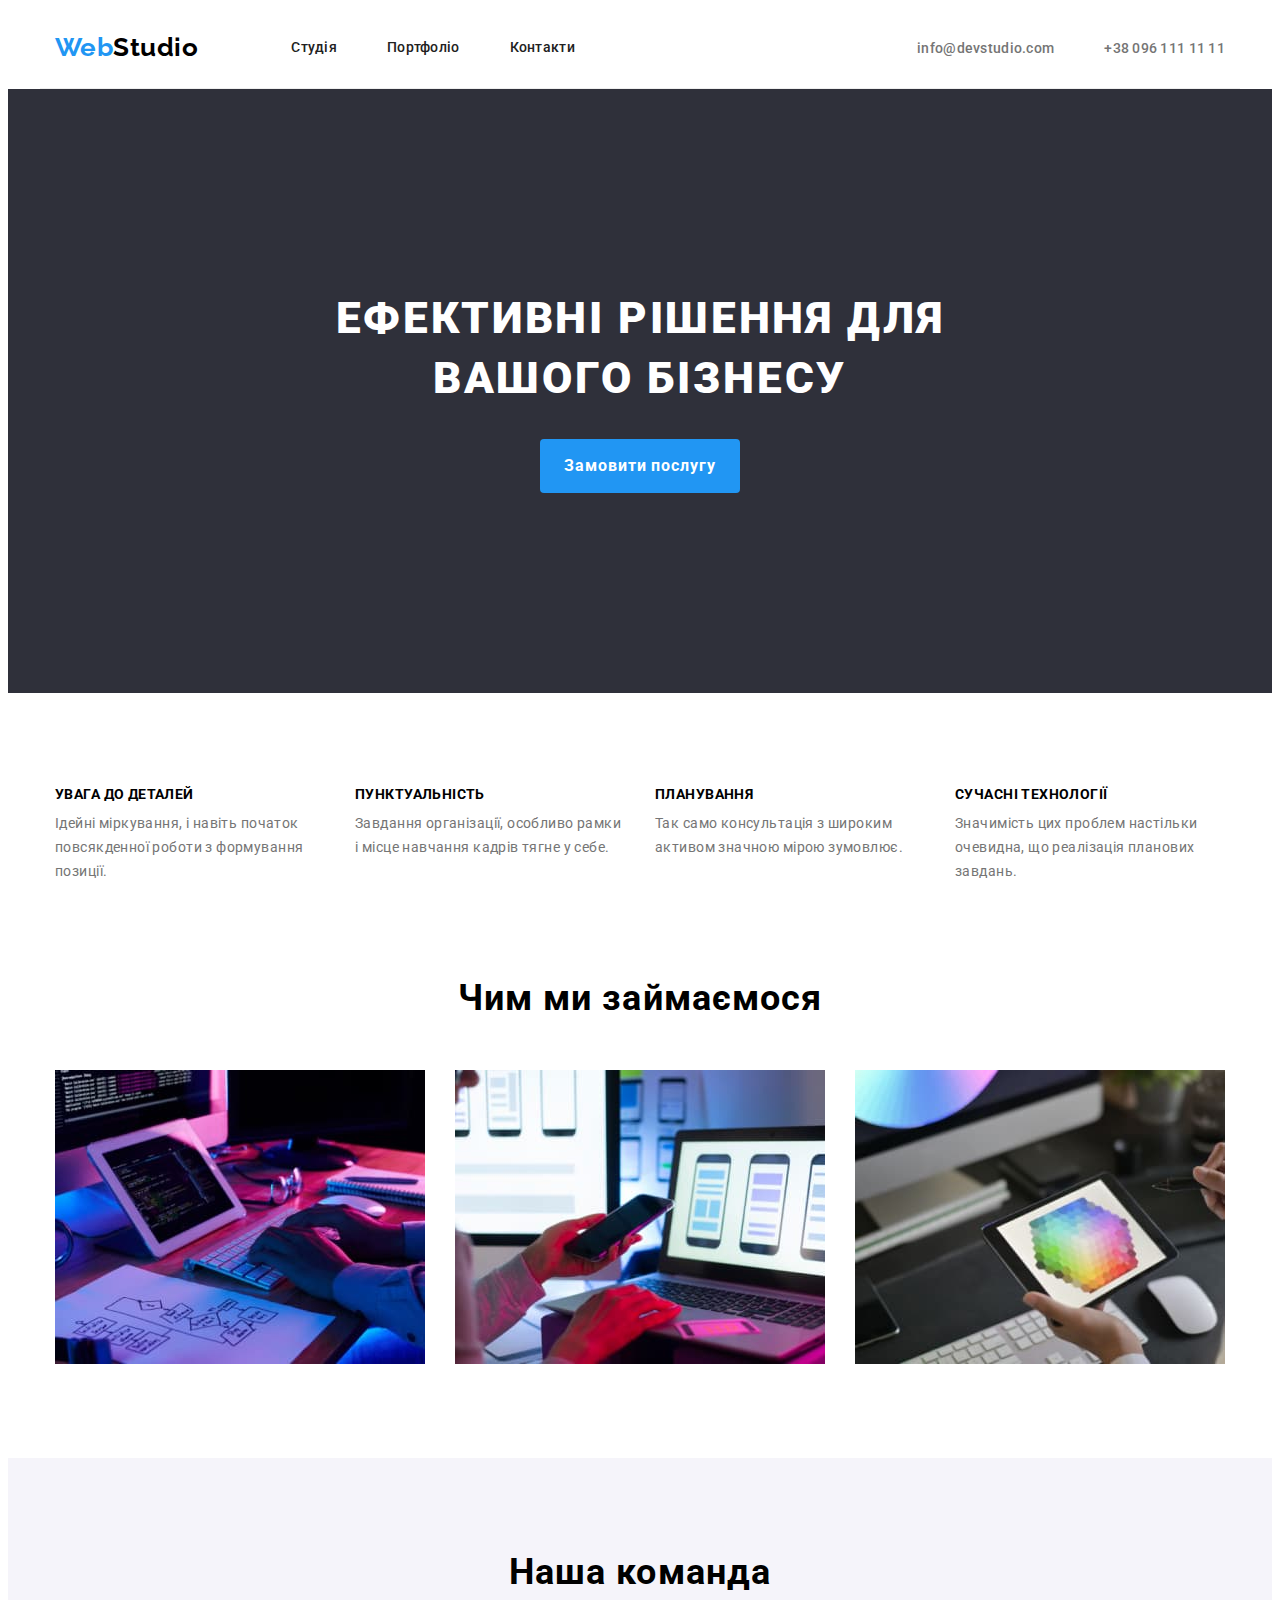
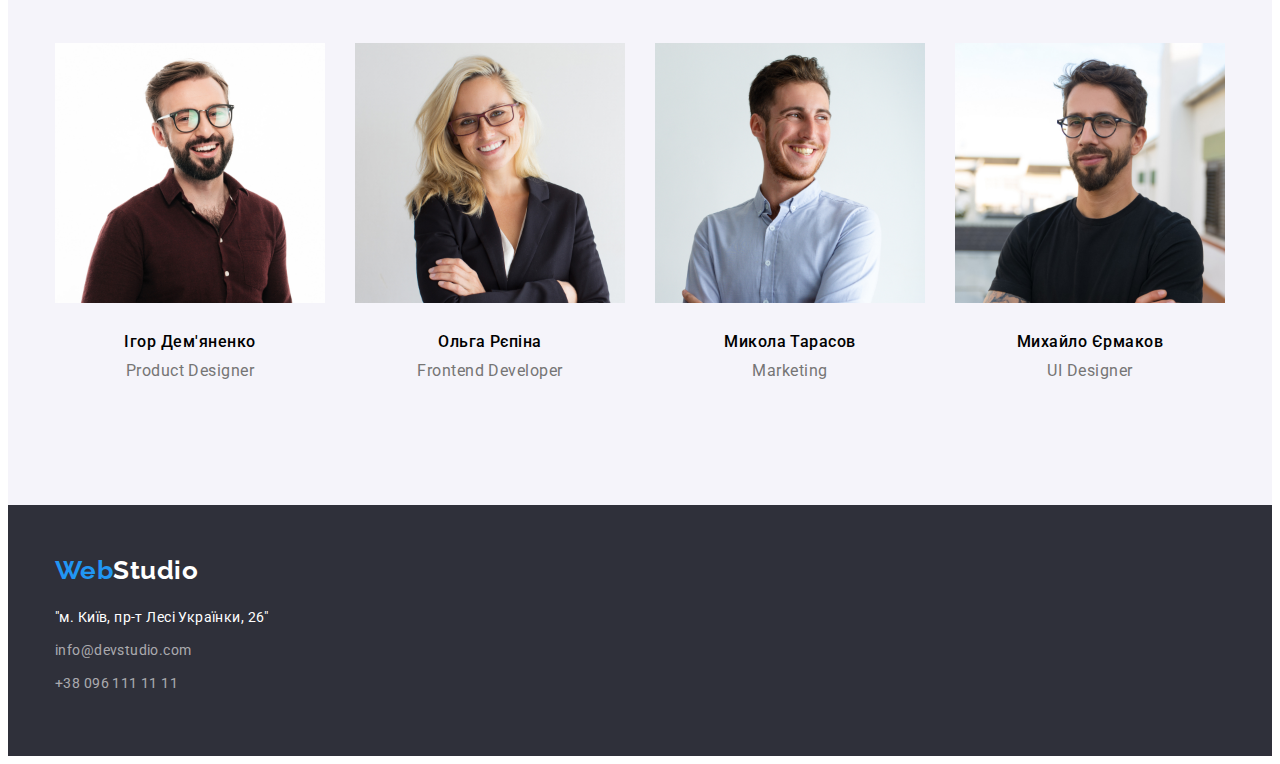
==== index.html @ 7023fb93 "Summary" ====
<!DOCTYPE html>
<html lang="en">
<head>
    <meta charset="UTF-8">
    <meta http-equiv="X-UA-Compatible" content="IE=edge">
    <meta name="viewport" content="width=device-width, initial-scale=1.0">
    <link href="https://fonts.googleapis.com/css2?family=Raleway:wght@700&family=Roboto:wght@400;500;700;900&display=swap" 
    rel="stylesheet">
    <link rel="stylesheet" href="https://cdnjs.cloudflare.com/ajax/libs/modern-normalize/1.1.0/modern-normalize.min.css" integrity="sha512-wpPYUAdjBVSE4KJnH1VR1HeZfpl1ub8YT/NKx4PuQ5NmX2tKuGu6U/JRp5y+Y8XG2tV+wKQpNHVUX03MfMFn9Q==" crossorigin="anonymous" referrerpolicy="no-referrer" />
    <link rel="stylesheet" href="./styles.css">
    <title>Студія</title>
</head>
<body>
    <!-- Шапка сайту -->
    <header class="page-header">
        
            <nav class=" container main-nav">
            <a href="./index.html" class="logo"><span class="logo-blue">Web</span>Studio</a> 
            <ul class="site-nav list">
                <li class="item"><a href="./index.html"  class="link">Студія</a></li>
                <li class="item"><a href="./portfolio.html" class="link">Портфоліо</a></li>
                <li class="item"><a href="" class="link">Контакти</a></li>

            </ul>
            <ul class="auth-nav list">
                <li class="item"><a href="mailto:info@devstudio.com"class="link">info@devstudio.com</a></li>
                <li class="item"><a href="tel:+380961111111" class="link"></a><span class="link">+38 096 111 11 11</span></li>
            </ul>
            </nav>
        
    </header>
    <main>
        <!-- Герой -->
<section class="hero">
    <div class="container">
        <h1 class="hero-titel">Ефективні рішення для <br> вашого бізнесу</h1>
        <button type="button" class="button secondary">Замовити послугу</button>
    </div>
</section>
<!-- Features -->
<section class="section section-features">
    <!-- Hidden titel-->
    <div class="container">
    <h2 class="section-titel visually-hidden">Наші переваги</h2>
    <ul class="list features-list">
        <li class="item">
            <h3 class="section-titel titel-features">УВАГА ДО ДЕТАЛЕЙ</h3>
            <p class="features">Ідейні міркування, і навіть початок повсякденної роботи з формування позиції.</p>
        </li>
        <li class="item">
            <h3 class="section-titel titel-features">ПУНКТУАЛЬНІСТЬ</h3>
            <p class="features">Завдання організації, особливо рамки і місце навчання кадрів тягне у себе.</p>
        </li>
        <li class="item">
            <h3 class="section-titel titel-features">ПЛАНУВАННЯ</h3>
            <p class="features">Так само консультація з широким активом значною мірою зумовлює.</p>
        </li>
        <li class="item">
            <h3 class="section-titel titel-features">СУЧАСНІ ТЕХНОЛОГІЇ</h3>
            <p class="features">Значимість цих проблем настільки очевидна, що реалізація планових завдань.</p>
        </li>
    </ul>
    </div>  
</section>
<!-- Work -->
<section class="section nopadding-section">
    <div class="container">
    <h2 class="section-titel h2-titel">Чим ми займаємося</h2>
    <ul class="list list-work">
        <li>
            <img src="./images/box1.jpg" alt="Проектуємо" width="370">
        </li>
        <li>
         <img src="./images/box2.jpg" alt="AppMobile" width="370">
        </li>
        <li>
          <img src="./images/box3.jpg" alt="Дизайн" width="370">
        </li>
    </ul>
    </div>
</section>
<!-- Team -->
<section class="section section-team">
    <div class="container">
    <h2 class="section-titel team-titel">Наша команда</h2>
    <ul class="list team-list">
        <li>
            <img src="./images/teamcard1.jpg" alt="Ігор" width="270">
            <div class="team-list-name">
             <h3 class="section-titel team-name">Ігор Дем'яненко</h3>
            <p class="team-job">Product Designer</p>   
            </div>
        </li>
        <li>
            <img src="./images/teamcard2.jpg" alt="Оля" width="270">
            <div class="team-list-name">
                <h3 class="section-titel team-name">Ольга Рєпіна</h3>
            <p class="team-job">Frontend Developer</p>
            </div>
        </li>
        <li>
            <img src="./images/teamcard3.jpg" alt="Микола" width="270">
            <div class="team-list-name">
                <h3 class="section-titel team-name">Микола Тарасов</h3>
            <p class="team-job">Marketing</p>
        </div>
        </li>
        <li>
            <img src="./images/teamcard4.jpg" alt="Михайло" width="270">
            <div class="team-list-name">
                <h3 class="section-titel team-name">Михайло Єрмаков</h3>
            <p class="team-job">UI Designer</p>
        </div>
        </li>
    </ul>
    </div>
</section>
    </main>
    <!-- Footer -->
<footer class="page-footer">
    <div class="container">
    <a href="./index.html" class="logo"><span class="logo-blue">Web</span><span class="logo-wight">Studio</span></a>
    <address>
    <ul class="footer-nav list">
        <li class="item"><a href="м.Київ,пр-тЛесіУкраїнки,26" class="link-address">"м. Київ, пр-т Лесі Українки, 26"</a></li>
        <li class="item"><a href="mailto:info@devstudio.com" class="link-footer">info@devstudio.com</a></li>
        <li class="item"><a href="tel:+380961111111" ></a><span class="link-footer">+38 096 111 11 11</span></li>
    </ul>
    </address>
    </div>
    </footer>
</body>
</html>
---- styles.css ----
/* Roboto 900 700 500 400 */
/* Raleway 700 */


*{
    /* outline: 2px solid green; */
    box-sizing: border-box;
}

:root{
    --primary-acent-color:#2196F3;
    --title-test-color:  #757575;
    --section-titel-color: #000000;
    --primary-link-color: #212121;
    --hero-titel-color: #FFFFFF;
    --link-footer-color: rgba(255, 255, 255, 0.6);
    --indent: 30px;
    --items: 3;
    }


body{
    background-color: var(--hero-titel-color);
    color: var(--title-test-color);
    font-family: Roboto, sans-serif;
    letter-spacing: 0.03em;
}

h1,h2,h3,ul,p{
    margin: 0;
}
ul{
    padding-left: 0;
}

img{
    display: block;
    }

.container{
    width: 1200px;
    margin: 0 auto;
    padding-left: 15px;
    padding-right: 15px;
}

.section{
    padding-top: 94px;
    padding-bottom: 94px;
}

.logo{
    color: #000000;
}
.logo-blue{
    color: #2196F3;
}

.logo,
.logo-blue{
    font-family: 'Raleway';
    font-weight: 700;
    font-size: 26px;
    line-height: 1.2;
    text-decoration: none;
    }

.list{
    list-style: none;
    display: block;
}

/* Main-nav */

.main-nav{
    display: flex;
    align-items: center;
    border-bottom: 1px solid #EEE;
}
/* Site nav */
.site-nav{
    display: flex;
    margin-left: 93px;
} 

.site-nav .item:not(:last-child){
    margin-right: 50px;
}

.site-nav .link,
.footer-nav .link {
   display: block;
   padding-top: 32px;
   padding-bottom: 32px;
    color: var(--primary-link-color);
    font-family: 'Roboto';
    font-size: 14px;
    line-height: 1.14;
    letter-spacing: 0.02em;
    font-weight: 500;
    text-decoration: none;
}

.site-nav .link:hover,
.site-nav .link:focus {
    color: var(--primary-acent-color);
}

/* Auth-nav */

.auth-nav{
    display: flex;
    margin-left: auto;
} 
.auth-nav .item +.item{
    margin-left: 50px;
}
.auth-nav .link{
    color: var(--title-test-color);
    font-family: 'Roboto';
    font-size: 14px;
    line-height: 1.14;
    letter-spacing: 0.02em;
    font-weight: 500;
    text-decoration: none;

}
.auth-nav .link:hover,
.auth-nav .link:focus {
    color: var(--primary-acent-color);
}
/* Hero */
.hero{
    background-color: #2F303A;
    text-align: center;
    padding-top: 200px;
    padding-bottom: 200px;
}
.hero-titel{
    color: #FFFFFF;
    font-weight: 900;
    font-size: 44px;
    line-height: 1.36;
    letter-spacing: 0.06em;
    text-transform: uppercase; 
    padding-bottom: 30px;
}

/* Hidden titels */

.visually-hidden {
    position: absolute;
    width: 1px;
    height: 1px;
    margin: -1px;
    border: 0;
    padding: 0;
    white-space: nowrap;
    clip-path: inset(100%);
    clip: rect(0 0 0 0);
    overflow: hidden;
  }

/* Section features */

.features-list,
.list-work,
.team-list
{
    display: flex;
    flex-wrap: wrap;
    justify-content: space-between;
}
.features-list .item{
    width: 270px;
}
.titel-features{
    margin-bottom: 10px;
}
.section-titel{
    color: var(--section-titel-color);
    font-weight: 700;
    font-size: 14px;
    line-height: 1.14;
    letter-spacing: 0.03em;
    text-transform: uppercase;
}

.features{
    font-size: 14px;
    line-height: 1.7;
    letter-spacing: 0.03em;
}
/* Work */
.h2-titel,
.team-titel{
    margin-bottom: 50px;
    font-weight: 700;
    font-size: 36px;
    line-height: 1.16;
    text-align: center;
    letter-spacing: 0.03em;  
    text-transform: none; 
}
.nopadding-section{
    padding-top: 0;
}


/* Team */
.section-team{
    background-color: #F5F4FA;
    padding-bottom: 94px;
}

.team-list{
    text-align: center;
}
.team-name{
    font-weight: 500;
    font-size: 16px;
    line-height: 1.18;
    letter-spacing: 0.03em;
    text-transform: none;
    }

.team-job{
    font-size: 16px;
    line-height: 1.18;
    letter-spacing: 0.03em;
    text-transform: none;
    margin-top: 10px;
    }

.team-list-name{
    padding-top: 30px;
    padding-bottom: 30px;
}


/* Footer */
.page-footer{
    background-color: #2F303A;
}
.logo-wight,
.link-address{
    color: #FFFFFF;
   }

.link-address,
.link-footer{
    font-weight: 400;
    font-size: 14px;
    font-style: normal;
    line-height: 1.7;
    letter-spacing: 0.03em;
    text-decoration: none;
   }

.link-footer{
    color: rgba(255, 255, 255, 0.6);
}
.footer-nav{
    margin-top: 20px;
}

.footer-nav .item +.item{
    margin-top: 9px;
}
/* Portfolio */

/* Filter portfolio */

.filter-list{
    display: flex;
    flex-wrap: wrap;
    justify-content: center;
    padding-bottom: 50px;
}

.filter-list .item +.item{
    margin-left: 8px;
}

/* Button-portfolio */

.button{
    color: var(--section-titel-color);
    background-color: #F5F4FA;;
    display: inline-block;
    padding: 12px 24px;
    font-family: inherit;
    cursor: pointer;
    font-weight: 700;
    font-size: 16px;
    line-height: 1.87;
    letter-spacing: 0.06em;
    border: 2px;
    border-radius: 4px;
    border-color: var(--primary-acent-color);

}
.button.primary{
    color: var(--primary-acent-color);
    background-color: var(--hero-titel-color);
}
.button.secondary{
    color: var(--hero-titel-color);
    background-color: var(--primary-acent-color);
    border: 2px;
    border-radius: 4px;
    border-color: var(--primary-acent-color);
    font-weight: 700;
    font-size: 16px;
    line-height: 1.87;
    letter-spacing: 0.06em;
    
}

.button:hover,
.button:focus{
    color: var(--hero-titel-color);
    background-color: var(--primary-acent-color);
    border-color: var(--primary-acent-color);
}

.button.button.secondary:hover,
.button.button.secondary:focus{
    color: var(--section-titel-color);
    background-color: #F5F4FA;
    border-color: #F5F4FA;
}


/* Portfolio ditalies */

.portfolio-titel{
    font-weight: 700;
    font-size: 18px;
    line-height: 2;
    letter-spacing: 0.06em;
    text-transform: none;
}

.portfolio-descr{
    font-size: 16px;
    line-height: 1.87;
    letter-spacing: 0.03em;
    text-transform: none
}

.portfolio-list{
    display: flex;
    flex-wrap: wrap;
    justify-content: space-between;
    gap: var(--indent)
    }

.portfolio-titel{
    margin-top: 20px;
    margin-bottom: 4px;
}

.page-footer{
    padding-top: 50px;
    padding-bottom: 60px;
}
.portfolio-list-name{
    padding: 20px 24px;
    border: 1px solid #EEE;
    border-top: none;
    
}
.portfolio-item{
    flex-basis: calc((100% - ( var(--indent) * (var(--items)-1 )))/ var(--items) );
}
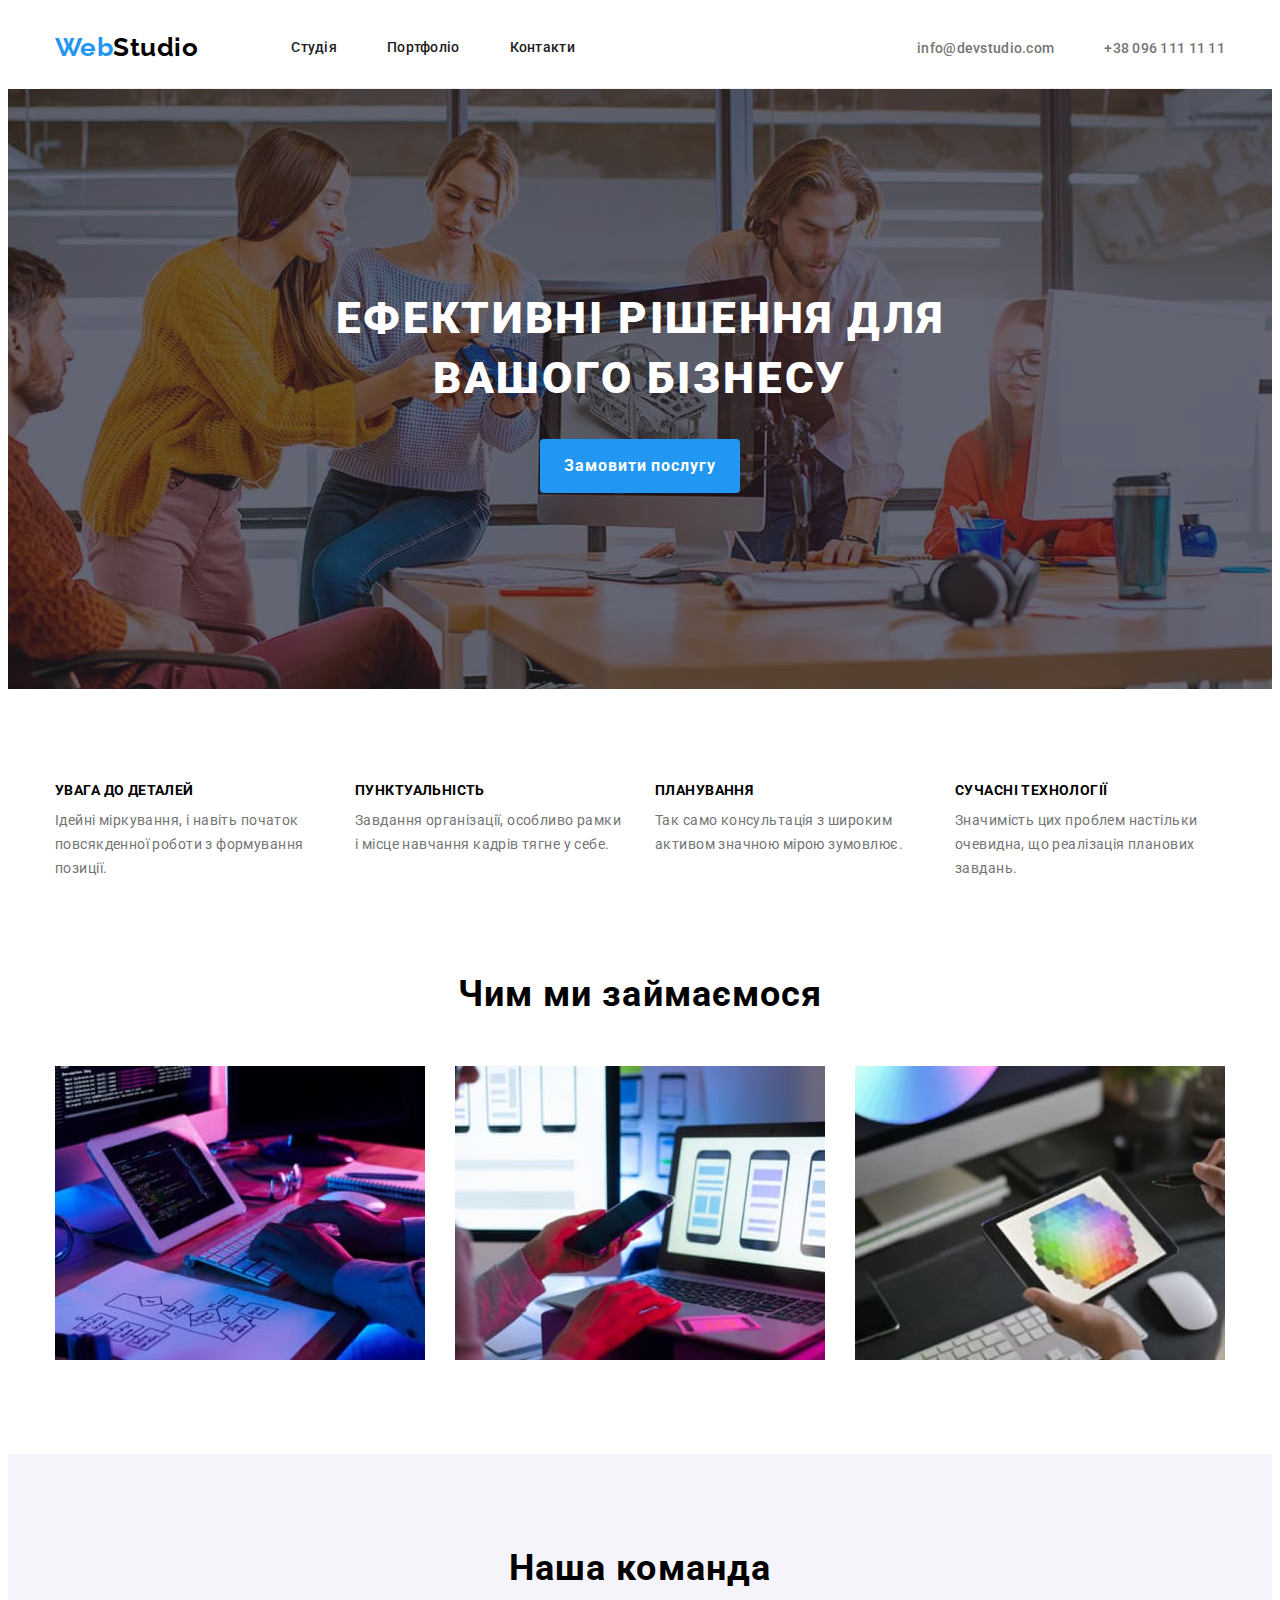
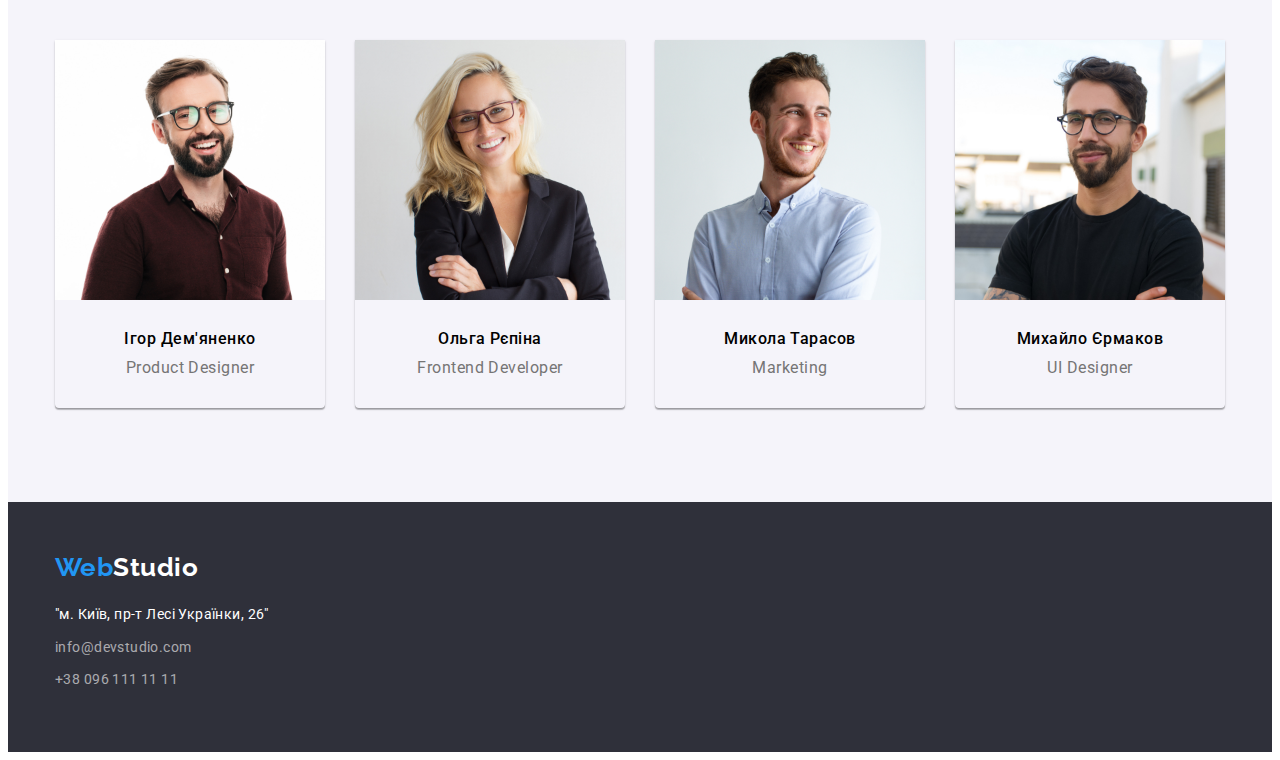
==== commit b88cde05: "4 homework start" ====
--- a/index.html
+++ b/index.html
@@ -84,28 +84,28 @@
     <div class="container">
     <h2 class="section-titel team-titel">Наша команда</h2>
     <ul class="list team-list">
-        <li>
+        <li class="team-cards">
             <img src="./images/teamcard1.jpg" alt="Ігор" width="270">
             <div class="team-list-name">
              <h3 class="section-titel team-name">Ігор Дем'яненко</h3>
             <p class="team-job">Product Designer</p>   
             </div>
         </li>
-        <li>
+        <li class="team-cards">
             <img src="./images/teamcard2.jpg" alt="Оля" width="270">
             <div class="team-list-name">
                 <h3 class="section-titel team-name">Ольга Рєпіна</h3>
             <p class="team-job">Frontend Developer</p>
             </div>
         </li>
-        <li>
+        <li class="team-cards">
             <img src="./images/teamcard3.jpg" alt="Микола" width="270">
             <div class="team-list-name">
                 <h3 class="section-titel team-name">Микола Тарасов</h3>
             <p class="team-job">Marketing</p>
         </div>
         </li>
-        <li>
+        <li class="team-cards">
             <img src="./images/teamcard4.jpg" alt="Михайло" width="270">
             <div class="team-list-name">
                 <h3 class="section-titel team-name">Михайло Єрмаков</h3>
--- a/styles.css
+++ b/styles.css
@@ -16,6 +16,7 @@
     --link-footer-color: rgba(255, 255, 255, 0.6);
     --indent: 30px;
     --items: 3;
+    --bghero: rgba(47, 48, 58, 0.4)
     }
 
 
@@ -131,10 +132,18 @@
 }
 /* Hero */
 .hero{
+    max-width: 1600px;
+    height: 600px;
     background-color: #2F303A;
+    background-image: linear-gradient(to right, var(--bghero), var(--bghero)), url(./images/background.jpg);
+    background-repeat: no-repeat;
+    background-position: center;
+    background-size: 1600px;
+  
     text-align: center;
     padding-top: 200px;
     padding-bottom: 200px;
+    margin: 0 auto;
 }
 .hero-titel{
     color: #FFFFFF;
@@ -216,6 +225,12 @@
 .team-list{
     text-align: center;
 }
+
+.team-cards{
+box-shadow: 0px 1px 3px rgba(0, 0, 0, 0.12), 0px 1px 1px rgba(0, 0, 0, 0.14), 0px 2px 1px rgba(0, 0, 0, 0.2);
+border-radius: 0px 0px 4px 4px;
+}
+
 .team-name{
     font-weight: 500;
     font-size: 16px;
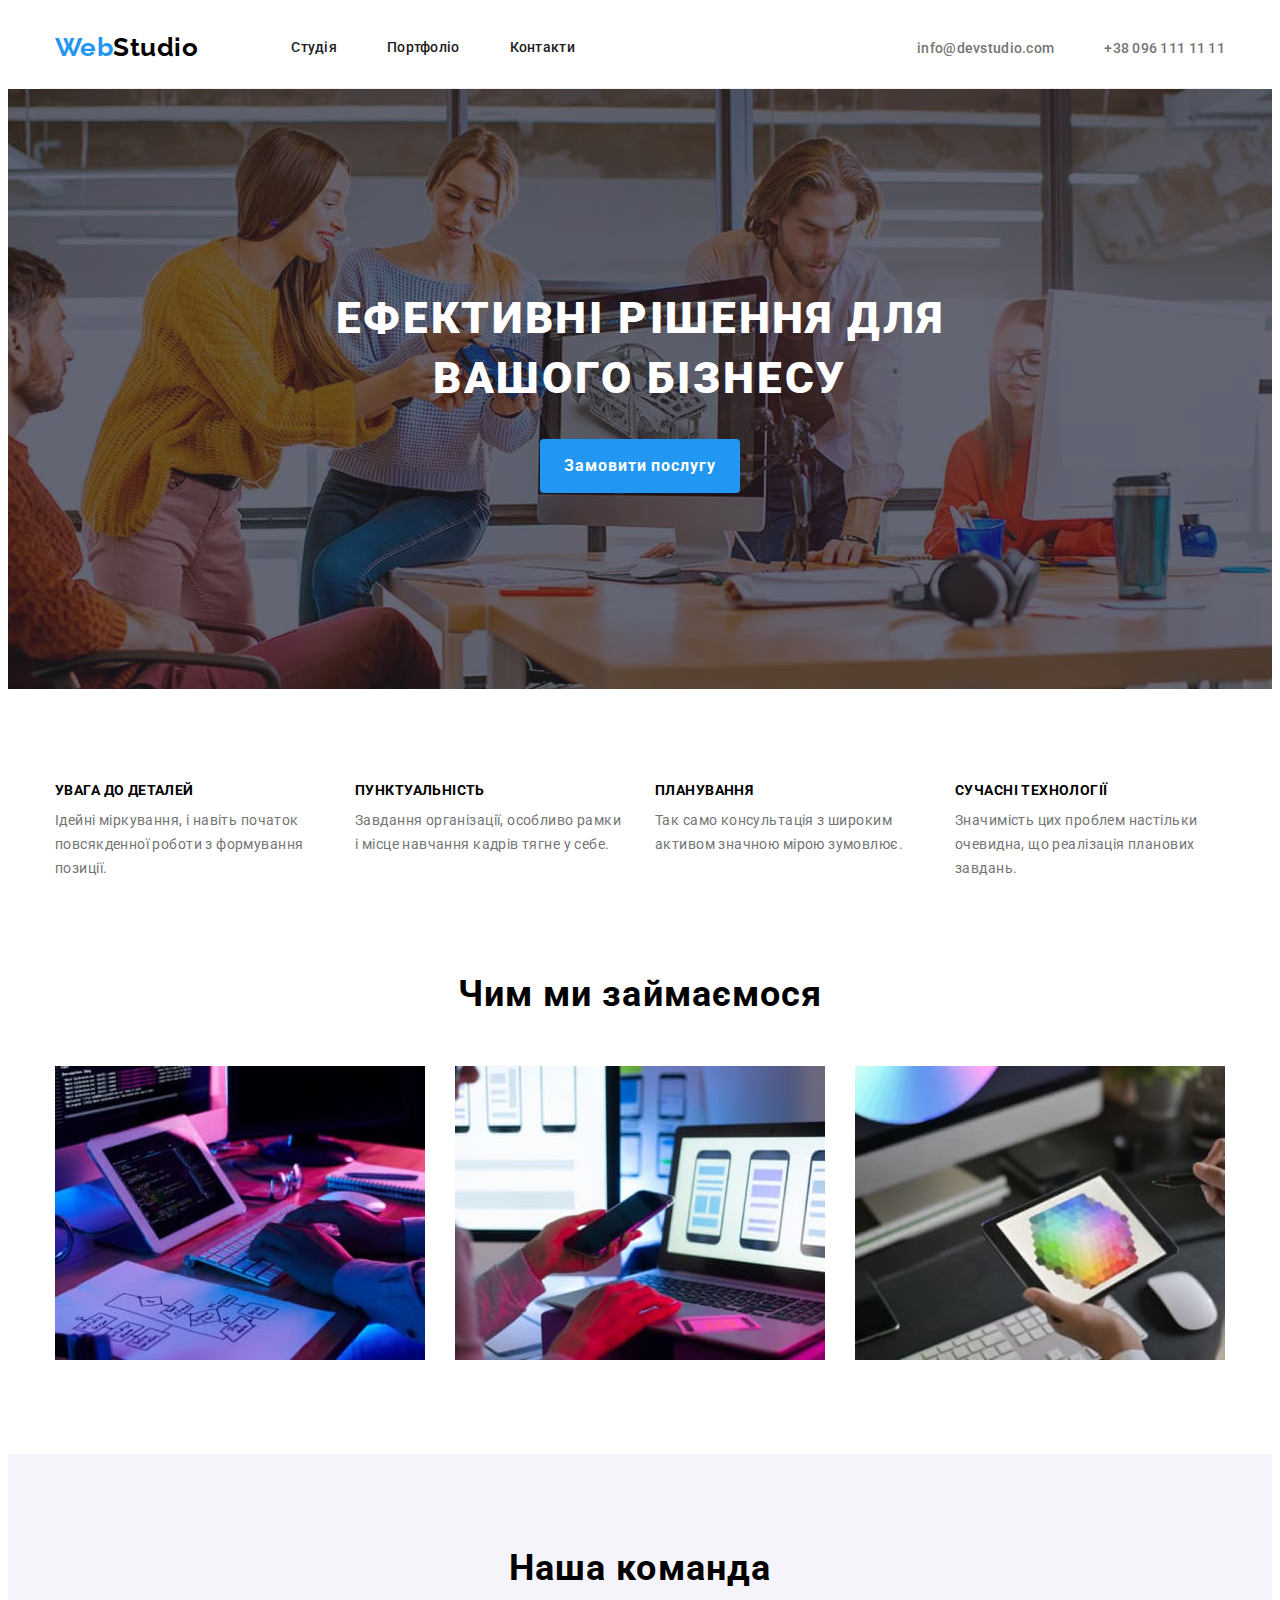
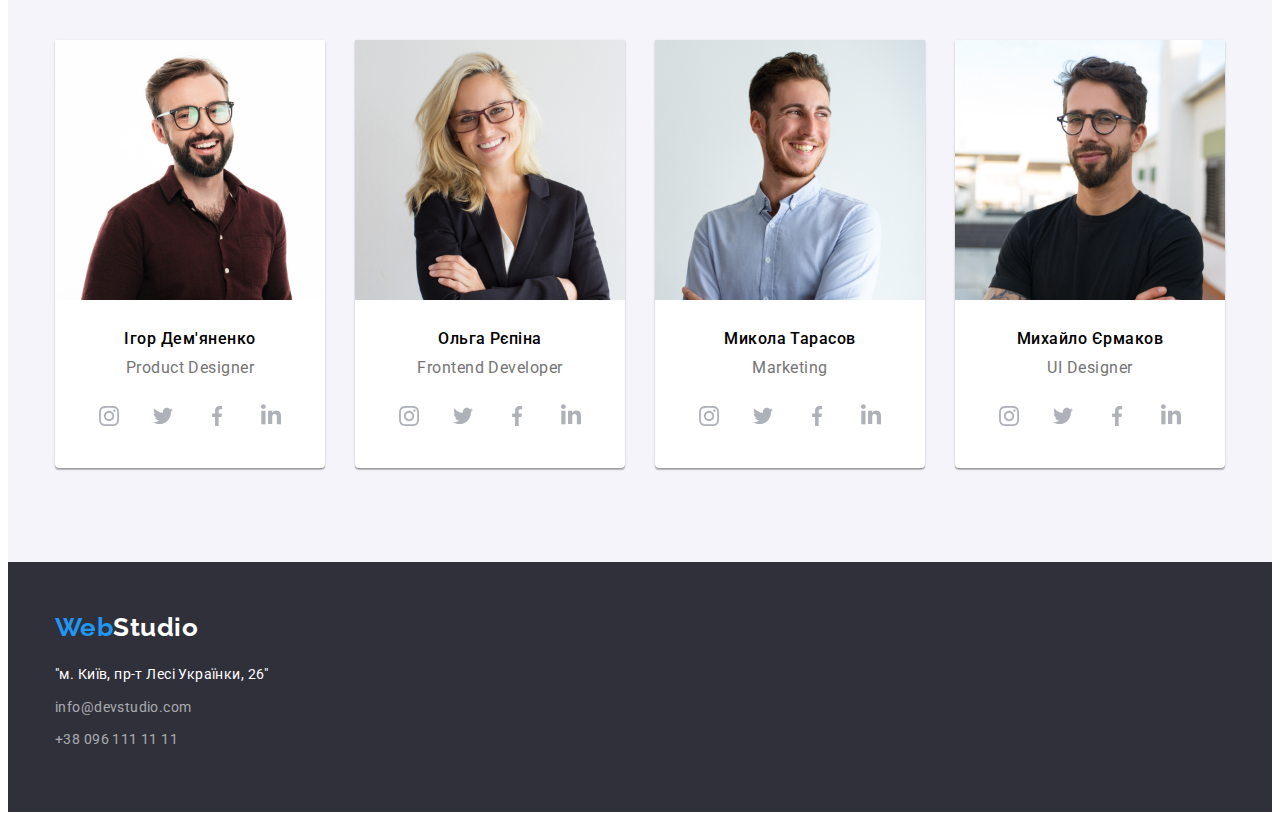
==== commit 149e4013: "update index.html" ====
--- a/index.html
+++ b/index.html
@@ -88,14 +88,93 @@
             <img src="./images/teamcard1.jpg" alt="Ігор" width="270">
             <div class="team-list-name">
              <h3 class="section-titel team-name">Ігор Дем'яненко</h3>
-            <p class="team-job">Product Designer</p>   
-            </div>
+            <p class="team-job">Product Designer</p> 
+             <ul class="social-links list">
+                <li class="social-links-items">
+                    <a href="" class="social-links-cirl">
+                        <svg
+                        class="social-links-icons"
+                        width="20px"
+                        hight="20px">
+                            <use href="./images/icons.svg#icon-instagram"></use>
+                        </svg>
+                    </a>
+                </li>
+                <li class="social-links-items">
+                    <a href="" class="social-links-cirl">
+                        <svg
+                        class="social-links-icons"
+                        width="20px">
+                            <use href="./images/icons.svg#icon-twitter"></use>
+                        </svg>
+                    </a>
+                </li>
+                <li class="social-links-items">
+                    <a href="" class="social-links-cirl">
+                        <svg
+                        class="social-links-icons"
+                        width="20px">
+                            <use href="./images/icons.svg#icon-facebook"></use>
+                        </svg>
+                    </a>
+                </li>
+                <li class="social-links-items">
+                    <a href="" class="social-links-cirl">
+                        <svg
+                        class="social-links-icons"
+                        width="20px">
+                            <use href="./images/icons.svg#icon-linkedin"></use>
+                        </svg>
+                    </a>
+                </li>
+             </ul>
+    </div>
+            
         </li>
         <li class="team-cards">
             <img src="./images/teamcard2.jpg" alt="Оля" width="270">
             <div class="team-list-name">
                 <h3 class="section-titel team-name">Ольга Рєпіна</h3>
             <p class="team-job">Frontend Developer</p>
+            <ul class="social-links list">
+                <li class="social-links-items">
+                    <a href="" class="social-links-cirl">
+                        <svg
+                        class="social-links-icons"
+                        width="20px"
+                        hight="20px">
+                            <use href="./images/icons.svg#icon-instagram"></use>
+                        </svg>
+                    </a>
+                </li>
+                <li class="social-links-items">
+                    <a href="" class="social-links-cirl">
+                        <svg
+                        class="social-links-icons"
+                        width="20px">
+                            <use href="./images/icons.svg#icon-twitter"></use>
+                        </svg>
+                    </a>
+                </li>
+                <li class="social-links-items">
+                    <a href="" class="social-links-cirl">
+                        <svg
+                        class="social-links-icons"
+                        width="20px">
+                            <use href="./images/icons.svg#icon-facebook"></use>
+                        </svg>
+                    </a>
+                </li>
+                <li class="social-links-items">
+                    <a href="" class="social-links-cirl">
+                        <svg
+                        class="social-links-icons"
+                        width="20px">
+                            <use href="./images/icons.svg#icon-linkedin"></use>
+                        </svg>
+                    </a>
+                </li>
+             </ul>
             </div>
         </li>
         <li class="team-cards">
@@ -103,6 +182,45 @@
             <div class="team-list-name">
                 <h3 class="section-titel team-name">Микола Тарасов</h3>
             <p class="team-job">Marketing</p>
+            <ul class="social-links list">
+                <li class="social-links-items">
+                    <a href="" class="social-links-cirl">
+                        <svg
+                        class="social-links-icons"
+                        width="20px"
+                        hight="20px">
+                            <use href="./images/icons.svg#icon-instagram"></use>
+                        </svg>
+                    </a>
+                </li>
+                <li class="social-links-items">
+                    <a href="" class="social-links-cirl">
+                        <svg
+                        class="social-links-icons"
+                        width="20px">
+                            <use href="./images/icons.svg#icon-twitter"></use>
+                        </svg>
+                    </a>
+                </li>
+                <li class="social-links-items">
+                    <a href="" class="social-links-cirl">
+                        <svg
+                        class="social-links-icons"
+                        width="20px">
+                            <use href="./images/icons.svg#icon-facebook"></use>
+                        </svg>
+                    </a>
+                </li>
+                <li class="social-links-items">
+                    <a href="" class="social-links-cirl">
+                        <svg
+                        class="social-links-icons"
+                        width="20px">
+                            <use href="./images/icons.svg#icon-linkedin"></use>
+                        </svg>
+                    </a>
+                </li>
+             </ul>
         </div>
         </li>
         <li class="team-cards">
@@ -110,6 +228,45 @@
             <div class="team-list-name">
                 <h3 class="section-titel team-name">Михайло Єрмаков</h3>
             <p class="team-job">UI Designer</p>
+            <ul class="social-links list">
+                <li class="social-links-items">
+                    <a href="" class="social-links-cirl">
+                        <svg
+                        class="social-links-icons"
+                        width="20px"
+                        hight="20px">
+                            <use href="./images/icons.svg#icon-instagram"></use>
+                        </svg>
+                    </a>
+                </li>
+                <li class="social-links-items">
+                    <a href="" class="social-links-cirl">
+                        <svg
+                        class="social-links-icons"
+                        width="20px">
+                            <use href="./images/icons.svg#icon-twitter"></use>
+                        </svg>
+                    </a>
+                </li>
+                <li class="social-links-items">
+                    <a href="" class="social-links-cirl">
+                        <svg
+                        class="social-links-icons"
+                        width="20px">
+                            <use href="./images/icons.svg#icon-facebook"></use>
+                        </svg>
+                    </a>
+                </li>
+                <li class="social-links-items">
+                    <a href="" class="social-links-cirl">
+                        <svg
+                        class="social-links-icons"
+                        width="20px">
+                            <use href="./images/icons.svg#icon-linkedin"></use>
+                        </svg>
+                    </a>
+                </li>
+             </ul>
         </div>
         </li>
     </ul>
@@ -130,4 +287,5 @@
     </div>
     </footer>
 </body>
-</html>+</html>
+
--- a/styles.css
+++ b/styles.css
@@ -229,6 +229,7 @@
 .team-cards{
 box-shadow: 0px 1px 3px rgba(0, 0, 0, 0.12), 0px 1px 1px rgba(0, 0, 0, 0.14), 0px 2px 1px rgba(0, 0, 0, 0.2);
 border-radius: 0px 0px 4px 4px;
+background-color: var(--hero-titel-color);
 }
 
 .team-name{
@@ -245,11 +246,46 @@
     letter-spacing: 0.03em;
     text-transform: none;
     margin-top: 10px;
+    padding-bottom: 16px;
     }
 
 .team-list-name{
     padding-top: 30px;
     padding-bottom: 30px;
+}
+
+
+.social-links{
+    gap: 10px;
+    display: flex;
+    justify-content: center;
+    
+}
+.social-links-cirl{
+    display: flex;
+    justify-content: center;
+    width: 44px;
+    height: 44px; 
+    border-radius: 50%;
+      
+}
+
+.social-links-icons{
+
+    fill: #AFB1B8;
+    
+}
+
+.social-links-cirl:hover ,
+.social-links-cirl:focus {
+    fill: var(--hero-titel-color);
+    background-color: var(--primary-acent-color);
+}
+
+.social-links-cirl:hover svg,
+.social-links-cirl:focus svg{
+    fill: var(--hero-titel-color);
+
 }
 
 
@@ -313,6 +349,7 @@
     border: 2px;
     border-radius: 4px;
     border-color: var(--primary-acent-color);
+    
 
 }
 .button.primary{
@@ -337,6 +374,7 @@
     color: var(--hero-titel-color);
     background-color: var(--primary-acent-color);
     border-color: var(--primary-acent-color);
+    box-shadow: 0px 3px 1px rgba(0, 0, 0, 0.1), 0px 1px 2px rgba(0, 0, 0, 0.08), 0px 2px 2px rgba(0, 0, 0, 0.12);
 }
 
 .button.button.secondary:hover,
@@ -388,4 +426,7 @@
 }
 .portfolio-item{
     flex-basis: calc((100% - ( var(--indent) * (var(--items)-1 )))/ var(--items) );
+}
+.portfolio-item:hover{
+box-shadow: 0px 1px 1px rgba(0, 0, 0, 0.12), 0px 4px 4px rgba(0, 0, 0, 0.06), 1px 4px 6px rgba(0, 0, 0, 0.16);
 }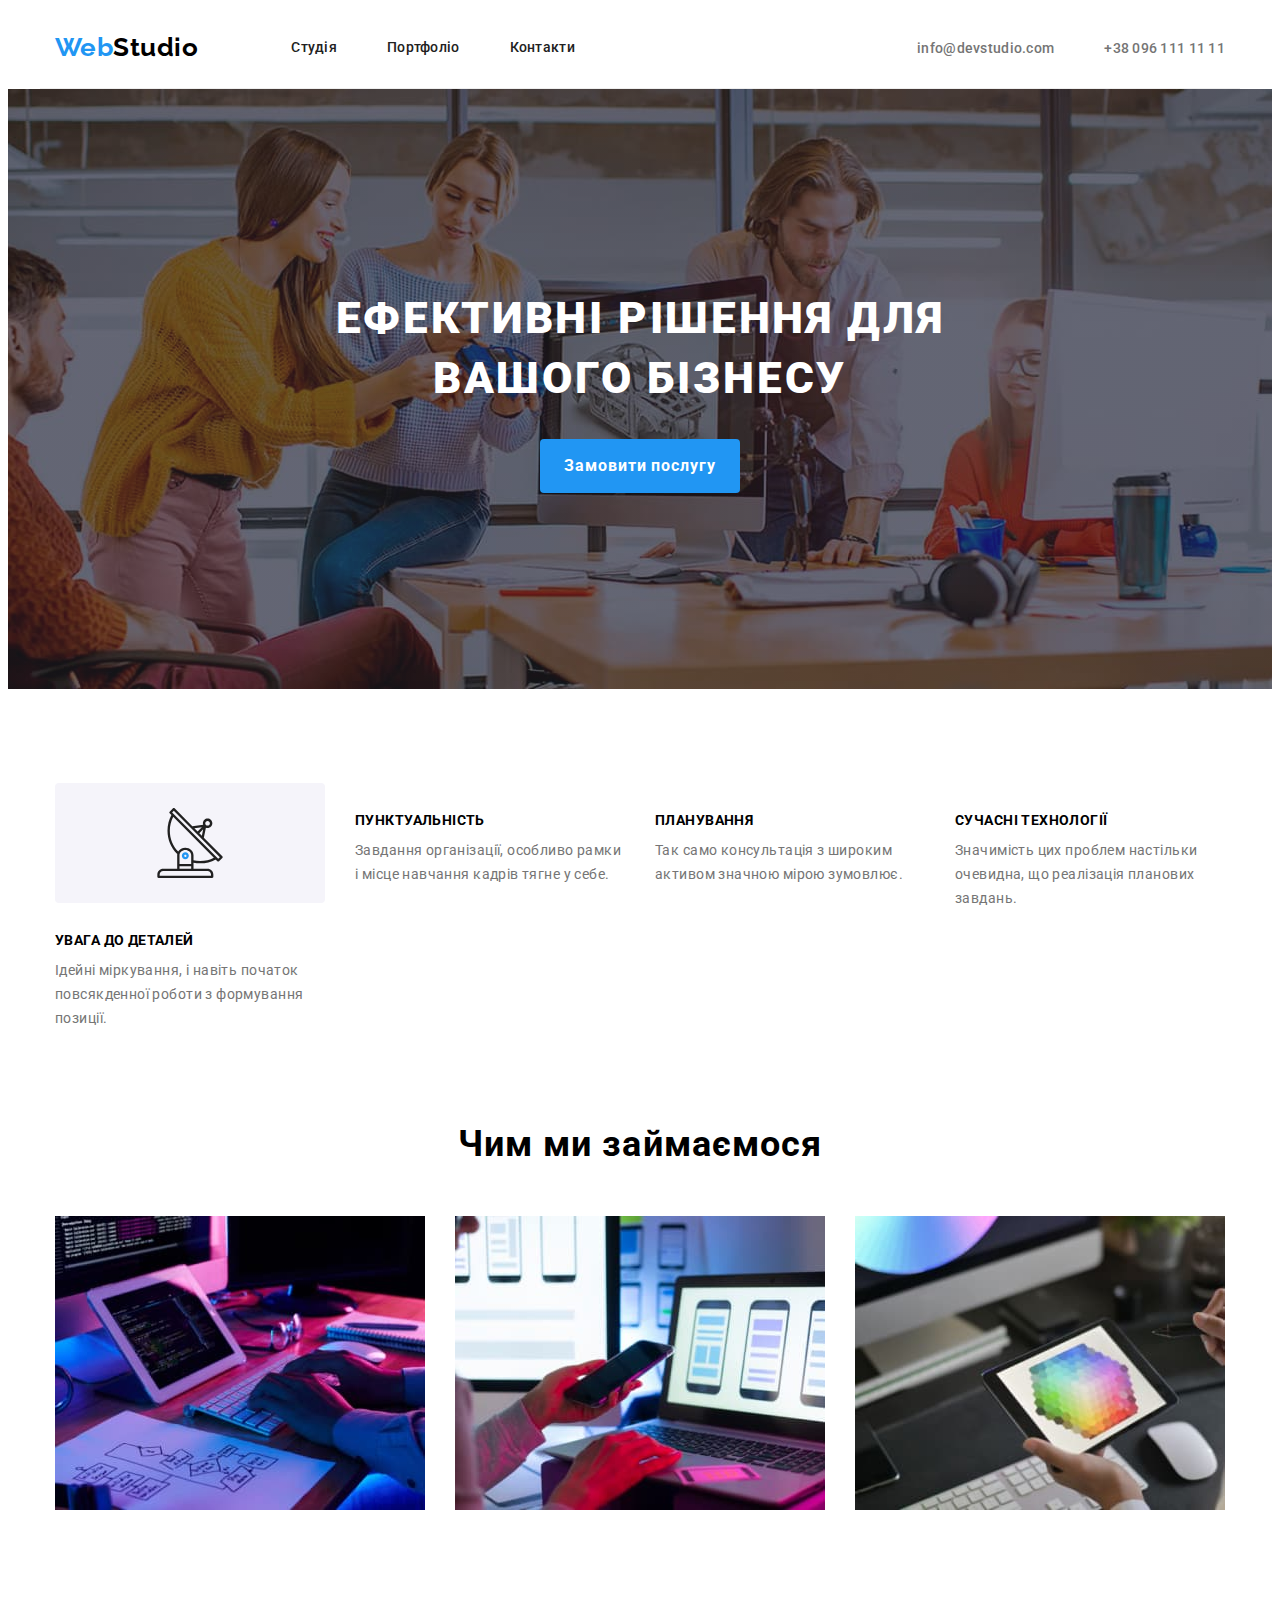
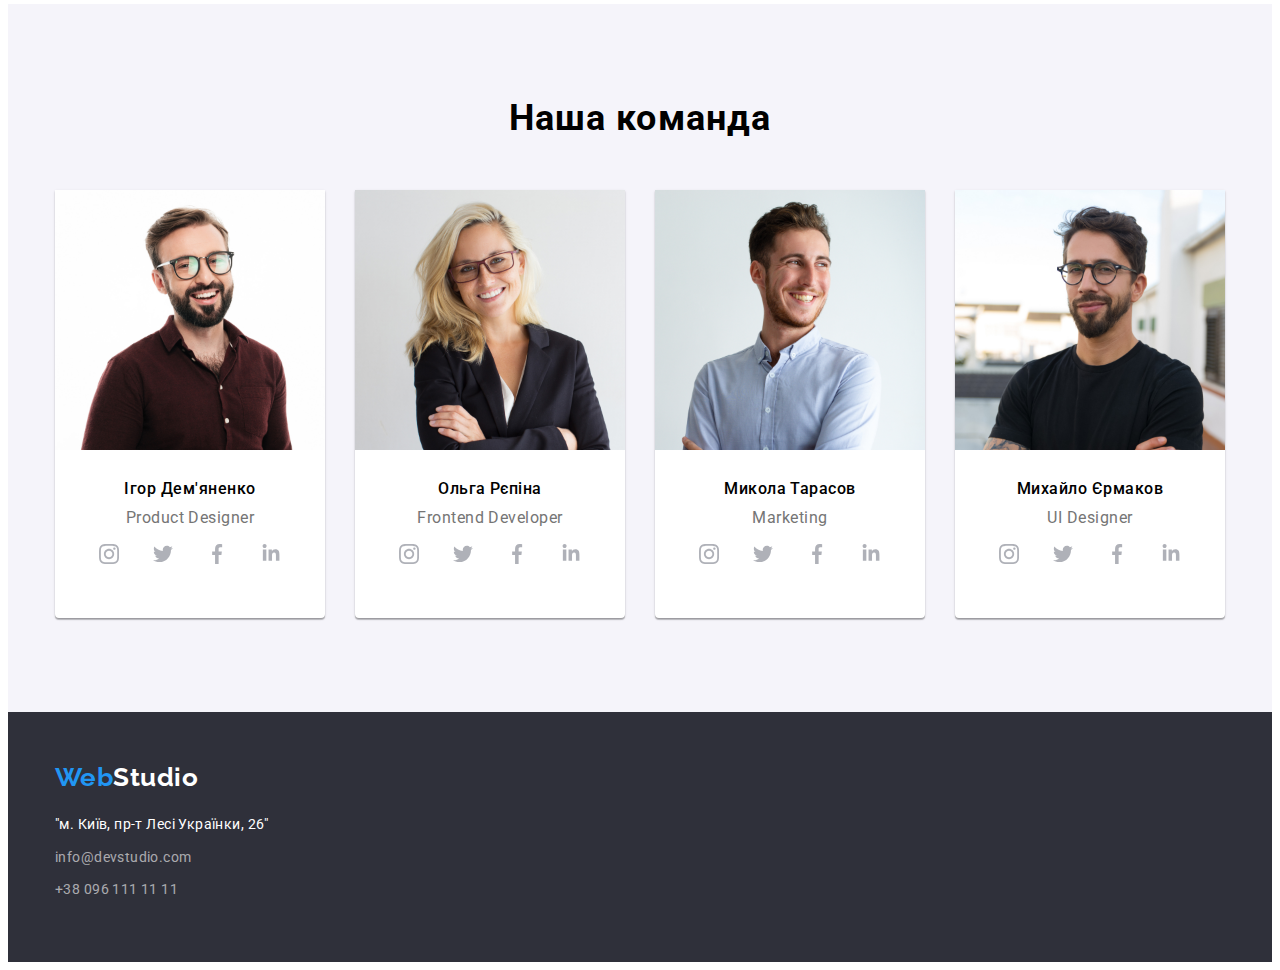
==== commit 4961afe8: "uodate index.html" ====
--- a/index.html
+++ b/index.html
@@ -44,6 +44,12 @@
     <h2 class="section-titel visually-hidden">Наші переваги</h2>
     <ul class="list features-list">
         <li class="item">
+            <div class="featers-items">
+                <svg
+                        class="features-links-icons" width="70px" hight="70px">
+                        <use href="./images/icons.svg#icon-antenna"></use>
+                </svg>
+            </div>
             <h3 class="section-titel titel-features">УВАГА ДО ДЕТАЛЕЙ</h3>
             <p class="features">Ідейні міркування, і навіть початок повсякденної роботи з формування позиції.</p>
         </li>
--- a/styles.css
+++ b/styles.css
@@ -171,6 +171,18 @@
   }
 
 /* Section features */
+.featers-items{
+    width: 270px;
+    height: 120px;
+    background-color: #F5F4FA;
+    border-radius: 4px;
+    display: flex;
+}
+.features-links-icons{
+    margin: auto;
+    width: 70px;
+    height: 70px;
+}
 
 .features-list,
 .list-work,
@@ -185,6 +197,7 @@
 }
 .titel-features{
     margin-bottom: 10px;
+    margin-top: 30px
 }
 .section-titel{
     color: var(--section-titel-color);
@@ -273,6 +286,10 @@
 .social-links-icons{
 
     fill: #AFB1B8;
+width: 20px;
+height: 20px;
+display: flex;
+justify-content: center;
     
 }
 
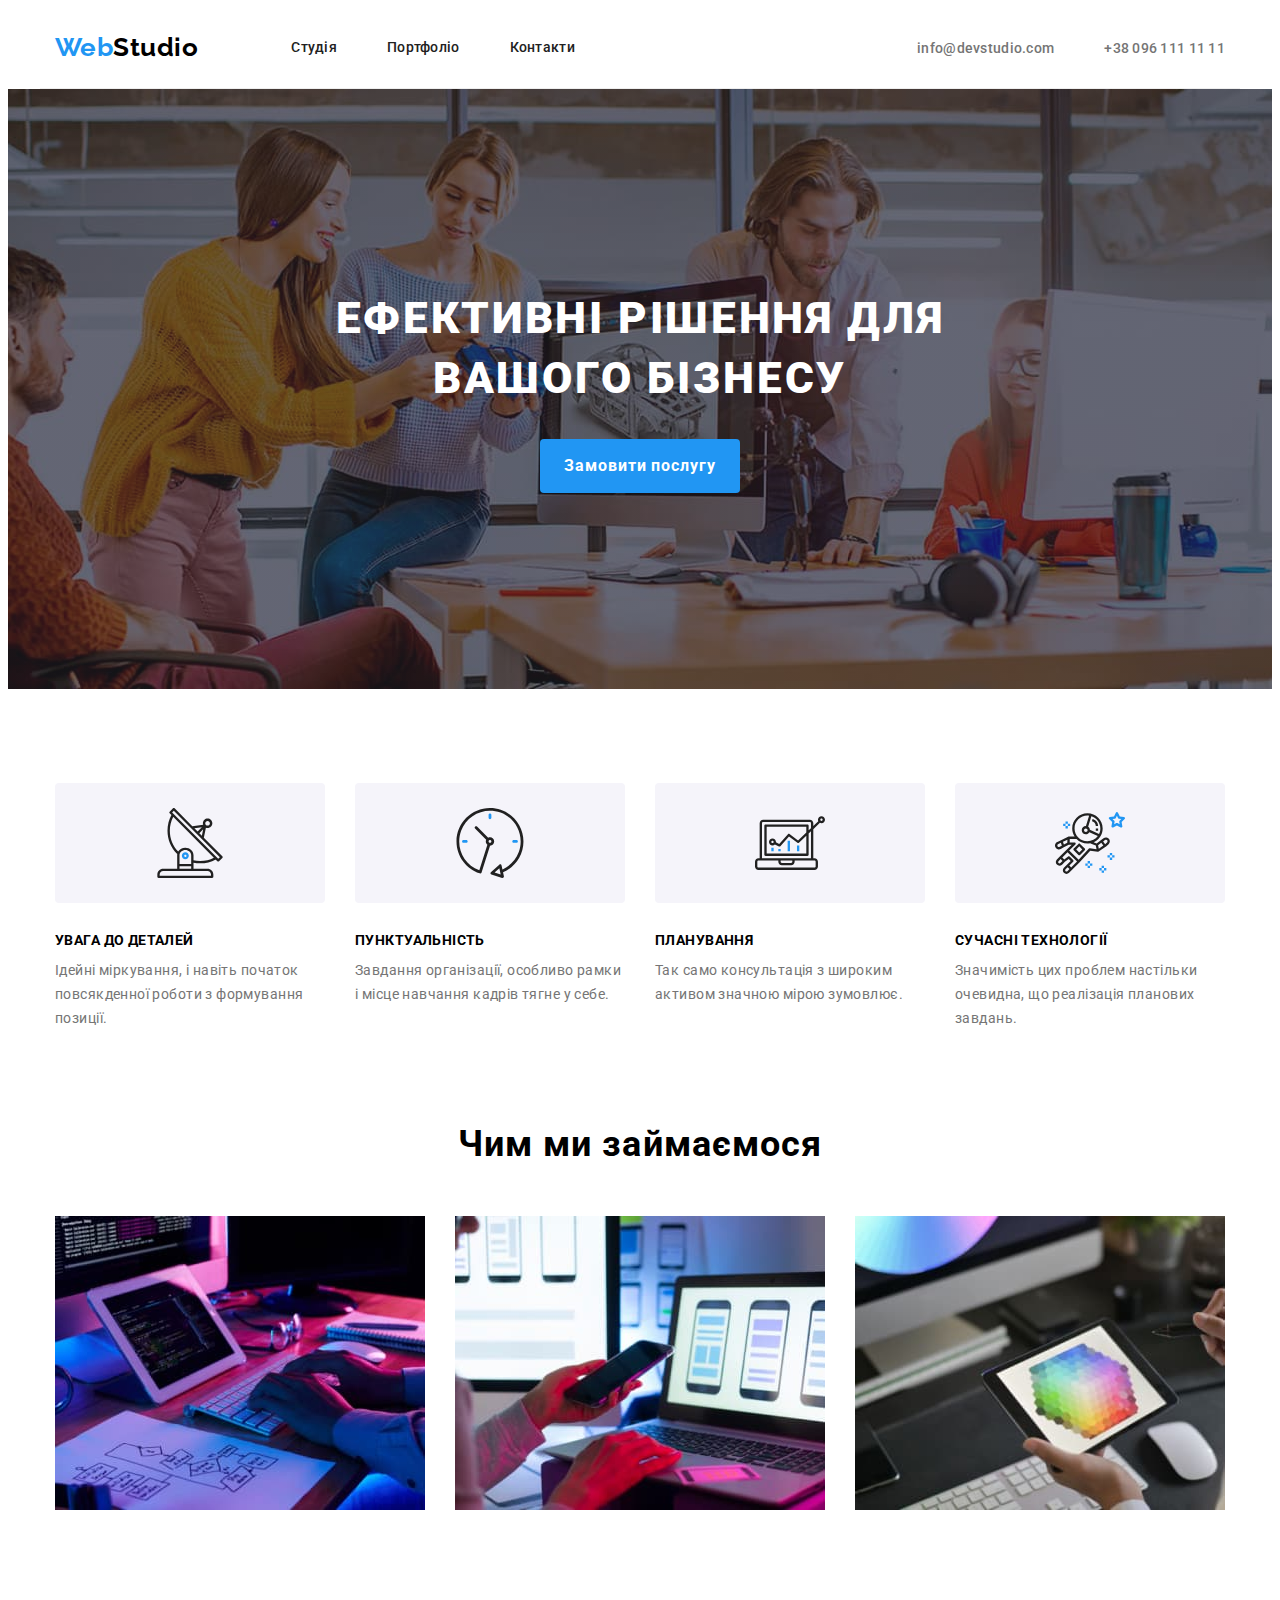
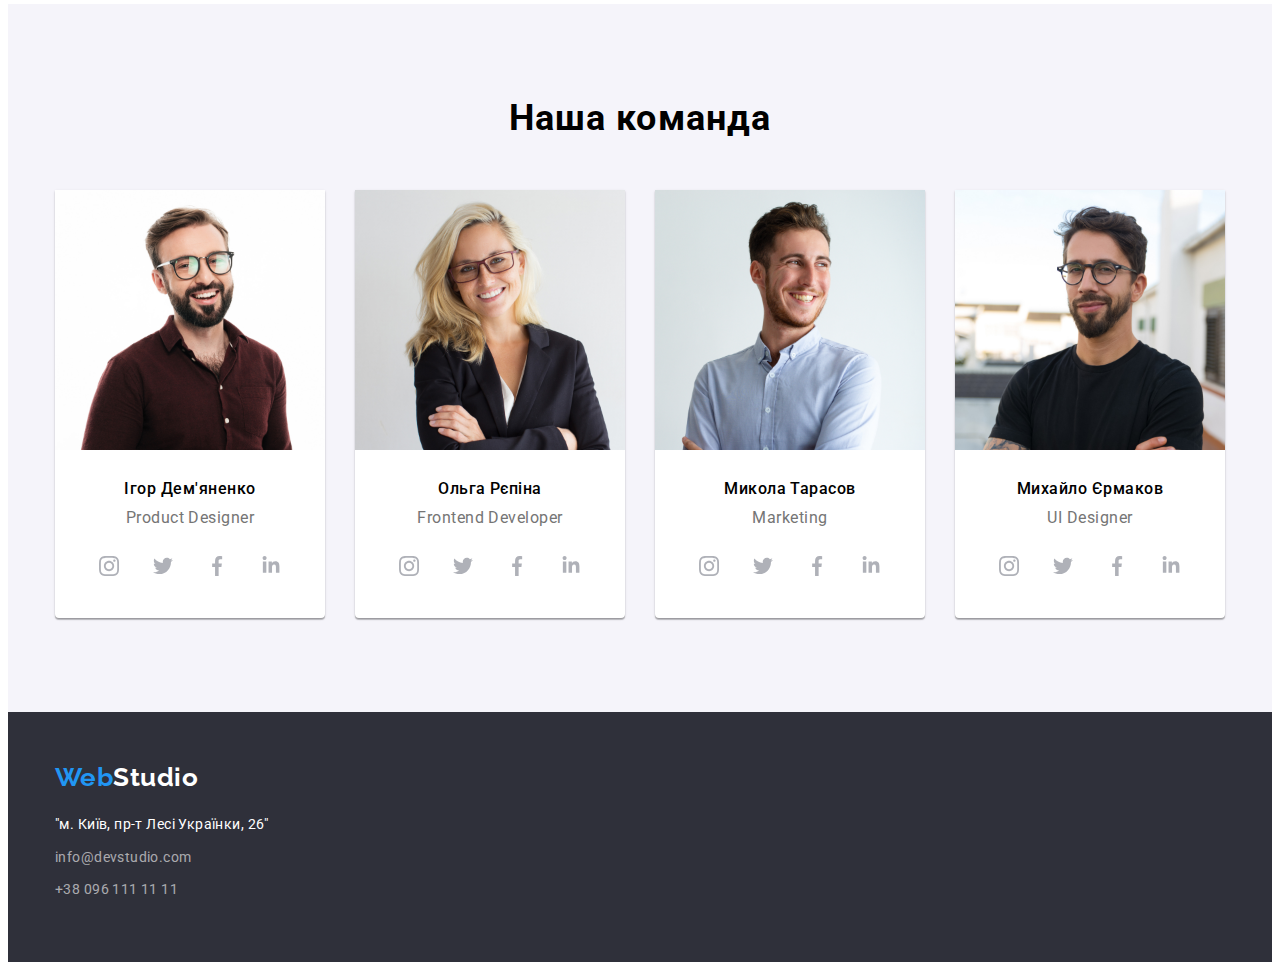
==== commit 057b8c5f: "update index.html" ====
--- a/index.html
+++ b/index.html
@@ -54,14 +54,32 @@
             <p class="features">Ідейні міркування, і навіть початок повсякденної роботи з формування позиції.</p>
         </li>
         <li class="item">
+            <div class="featers-items">
+                <svg
+                        class="features-links-icons" width="70px" hight="70px">
+                        <use href="./images/icons.svg#icon-clock"></use>
+                </svg>
+            </div>
             <h3 class="section-titel titel-features">ПУНКТУАЛЬНІСТЬ</h3>
             <p class="features">Завдання організації, особливо рамки і місце навчання кадрів тягне у себе.</p>
         </li>
         <li class="item">
+            <div class="featers-items">
+                <svg
+                        class="features-links-icons" width="70px" hight="70px">
+                        <use href="./images/icons.svg#icon-diagram"></use>
+                </svg>
+            </div>
             <h3 class="section-titel titel-features">ПЛАНУВАННЯ</h3>
             <p class="features">Так само консультація з широким активом значною мірою зумовлює.</p>
         </li>
         <li class="item">
+            <div class="featers-items">
+                <svg
+                        class="features-links-icons" width="70px" hight="70px">
+                        <use href="./images/icons.svg#icon-astronaut"></use>
+                </svg>
+            </div>
             <h3 class="section-titel titel-features">СУЧАСНІ ТЕХНОЛОГІЇ</h3>
             <p class="features">Значимість цих проблем настільки очевидна, що реалізація планових завдань.</p>
         </li>
--- a/styles.css
+++ b/styles.css
@@ -284,12 +284,10 @@
 }
 
 .social-links-icons{
-
     fill: #AFB1B8;
-width: 20px;
-height: 20px;
-display: flex;
-justify-content: center;
+    width: 20px;
+    height: 20px;
+    margin: auto;
     
 }
 
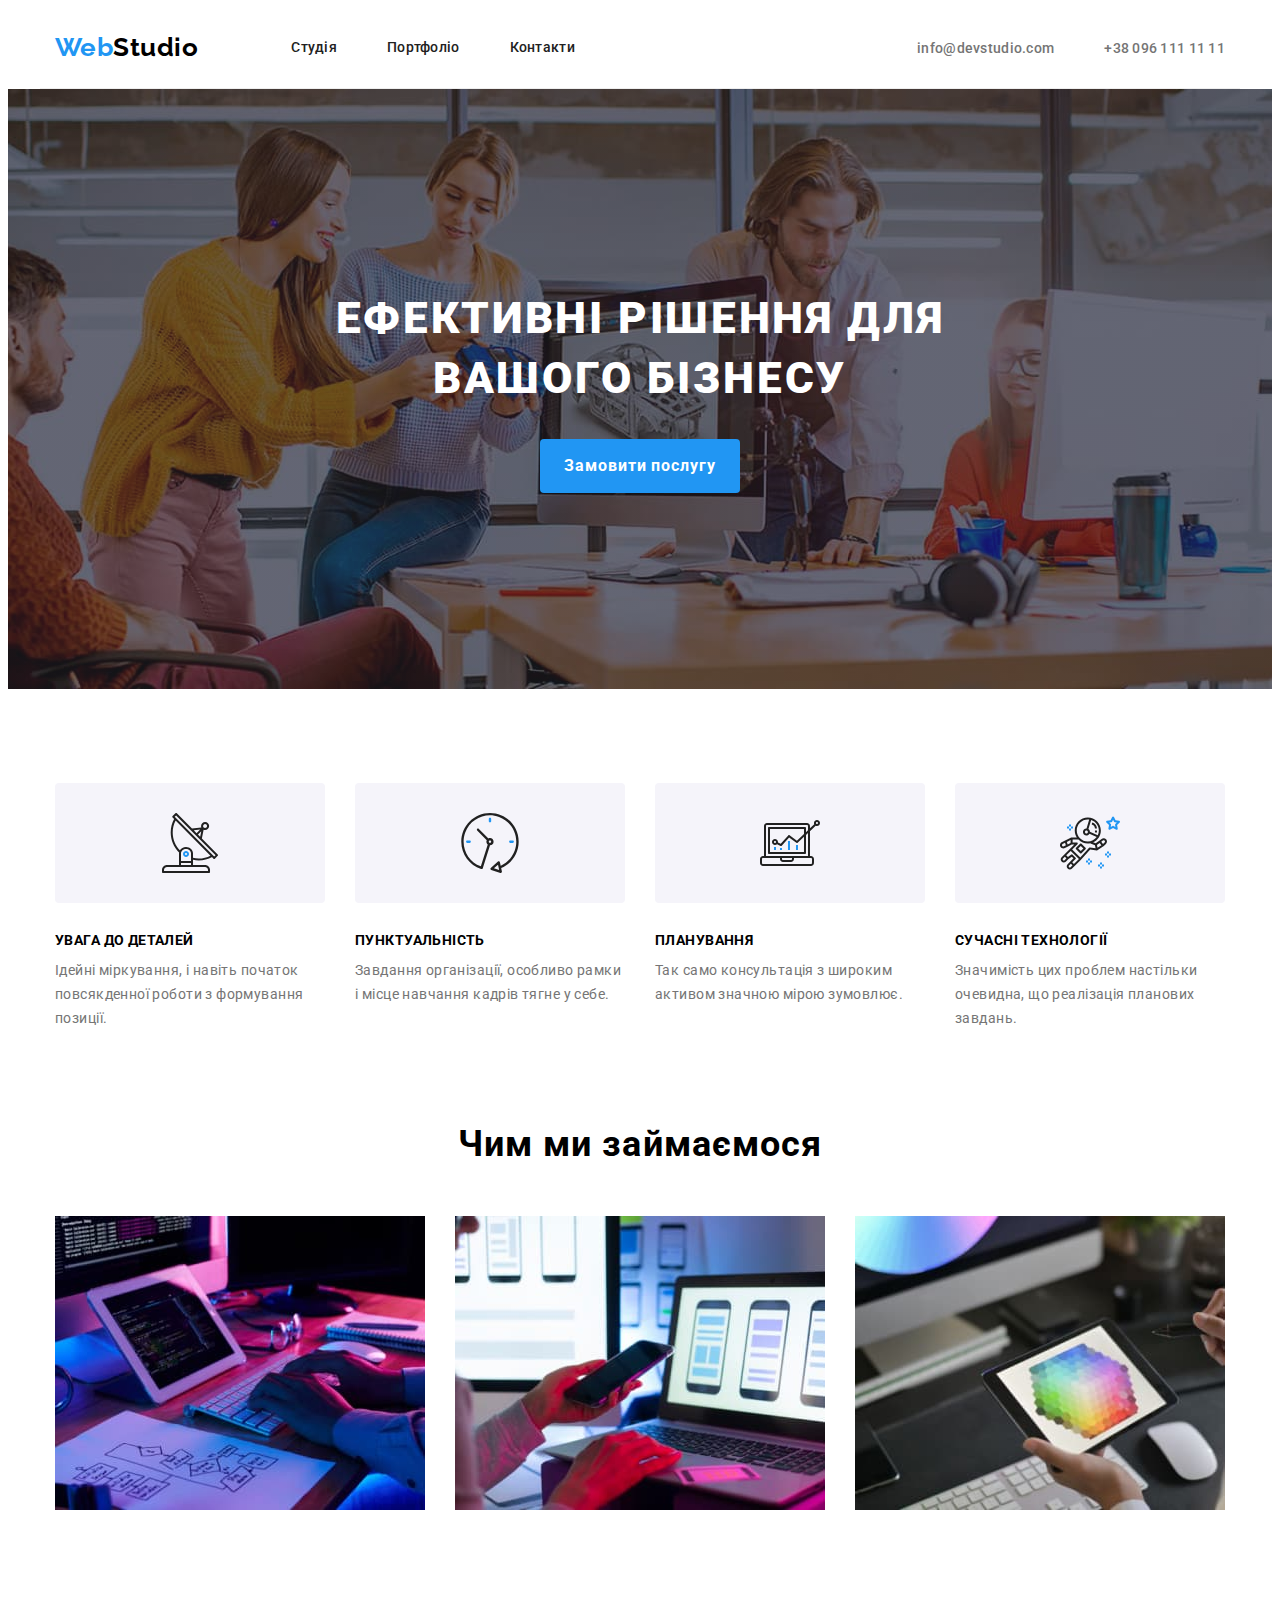
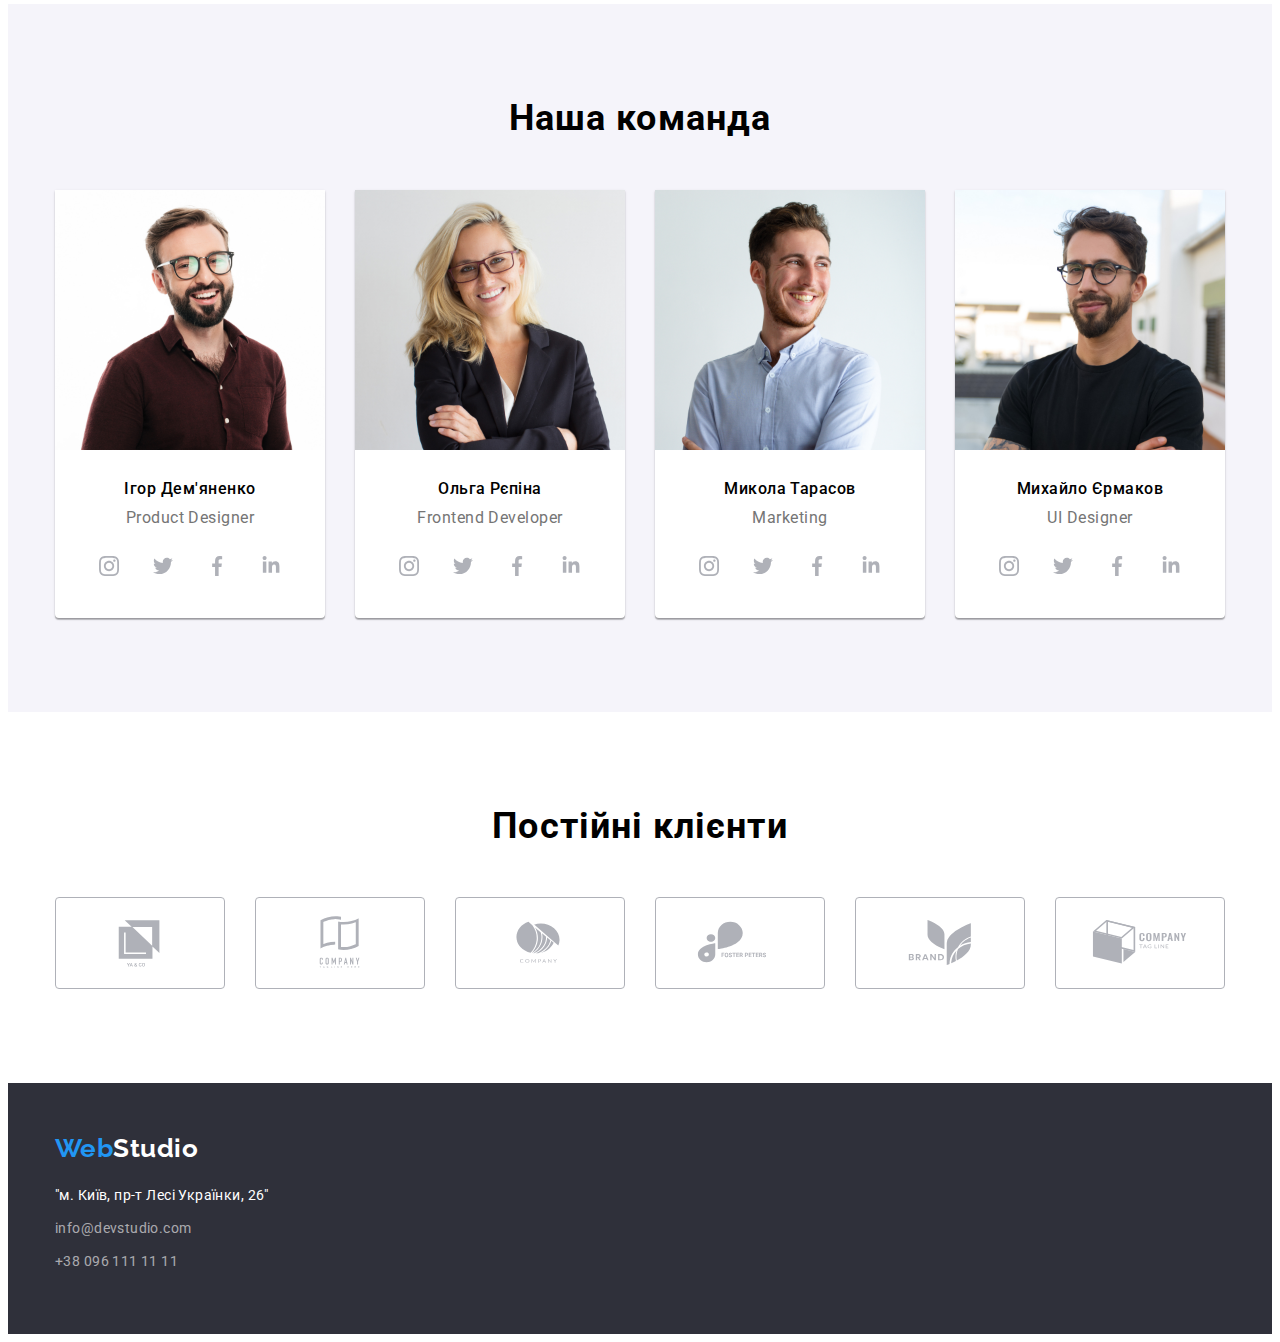
==== commit 8bed774f: "update css html" ====
--- a/index.html
+++ b/index.html
@@ -296,6 +296,75 @@
     </ul>
     </div>
 </section>
+<!-- Clients -->
+
+<section class=" section clients">
+    <div class="container">
+        <h2 class="section-titel h2-titel">Постійні клієнти</h2>
+        <ul class="list clients-list">
+            <li class="clients-items">
+                <div class="clients-items">
+                    <a href="" class="clients-links">
+                        <svg
+                            class="features-links-icons" width="106px" hight="60px">
+                            <use href="./images/icons.svg#icon-complogo1"></use>
+                        </svg>
+                    </a>
+                </div>
+            </li>
+            <li class="clients-items">
+                <div class="clients-items">
+                    <a href="" class="clients-links">
+                        <svg
+                            class="features-links-icons" width="106px" hight="60px">
+                            <use href="./images/icons.svg#icon-complogo2"></use>
+                    </svg>
+                    </a>
+                </div>
+            </li>
+            <li class="clients-items">
+                <div class="clients-items">
+                    <a href="" class="clients-links">
+                        <svg
+                            class="features-links-icons" width="106px" hight="60px">
+                            <use href="./images/icons.svg#icon-complogo3"></use>
+                    </svg>
+                    </a>
+                </div>
+            </li>
+            <li class="clients-items">
+                <div class="clients-items">
+                    <a href="" class="clients-links">
+                        <svg
+                            class="features-links-icons" width="106px" hight="60px">
+                            <use href="./images/icons.svg#icon-complogo4"></use>
+                    </svg>
+                    </a>
+                </div>
+            </li>
+            <li class="clients-items">
+                <div class="clients-items">
+                   <a href="" class="clients-links">
+                     <svg
+                            class="features-links-icons" width="106px" hight="60px">
+                            <use href="./images/icons.svg#icon-complogo5"></use>
+                    </svg>
+                   </a>
+                </div>
+            </li>
+            <li class="clients-items">
+                <div class="clients-items">
+                   <a href="" class="clients-links">
+                     <svg
+                            class="features-links-icons" width="106px" hight="60px">
+                            <use href="./images/icons.svg#icon-complogo6"></use>
+                    </svg>
+                   </a>
+                </div>
+            </li>
+        </ul>
+    </div>
+</section>
     </main>
     <!-- Footer -->
 <footer class="page-footer">
--- a/styles.css
+++ b/styles.css
@@ -302,7 +302,44 @@
     fill: var(--hero-titel-color);
 
 }
-
+/* Clients */
+
+.clients-list{
+    gap: 30px;
+    display: flex;
+    justify-content: center;
+}
+
+
+.clients-links{
+border: 1px solid #AFB1B8;
+border-radius: 4px;
+width: 170px;
+height: 92px;
+margin: auto;
+display: flex;
+justify-content: center;
+}
+
+.features-links-icons{
+    width: 106px;
+    height: 60px;
+    fill: #AFB1B8;
+}
+
+
+.clients-links:hover ,
+.clients-links:focus {
+    fill: var(--primary-acent-color);
+    border: 1px solid var(--primary-acent-color);
+    /* background-color: var(--primary-acent-color); */
+}
+
+.clients-links:hover svg,
+.clients-links:focus svg{
+    fill: var(--primary-acent-color);
+
+}
 
 /* Footer */
 .page-footer{
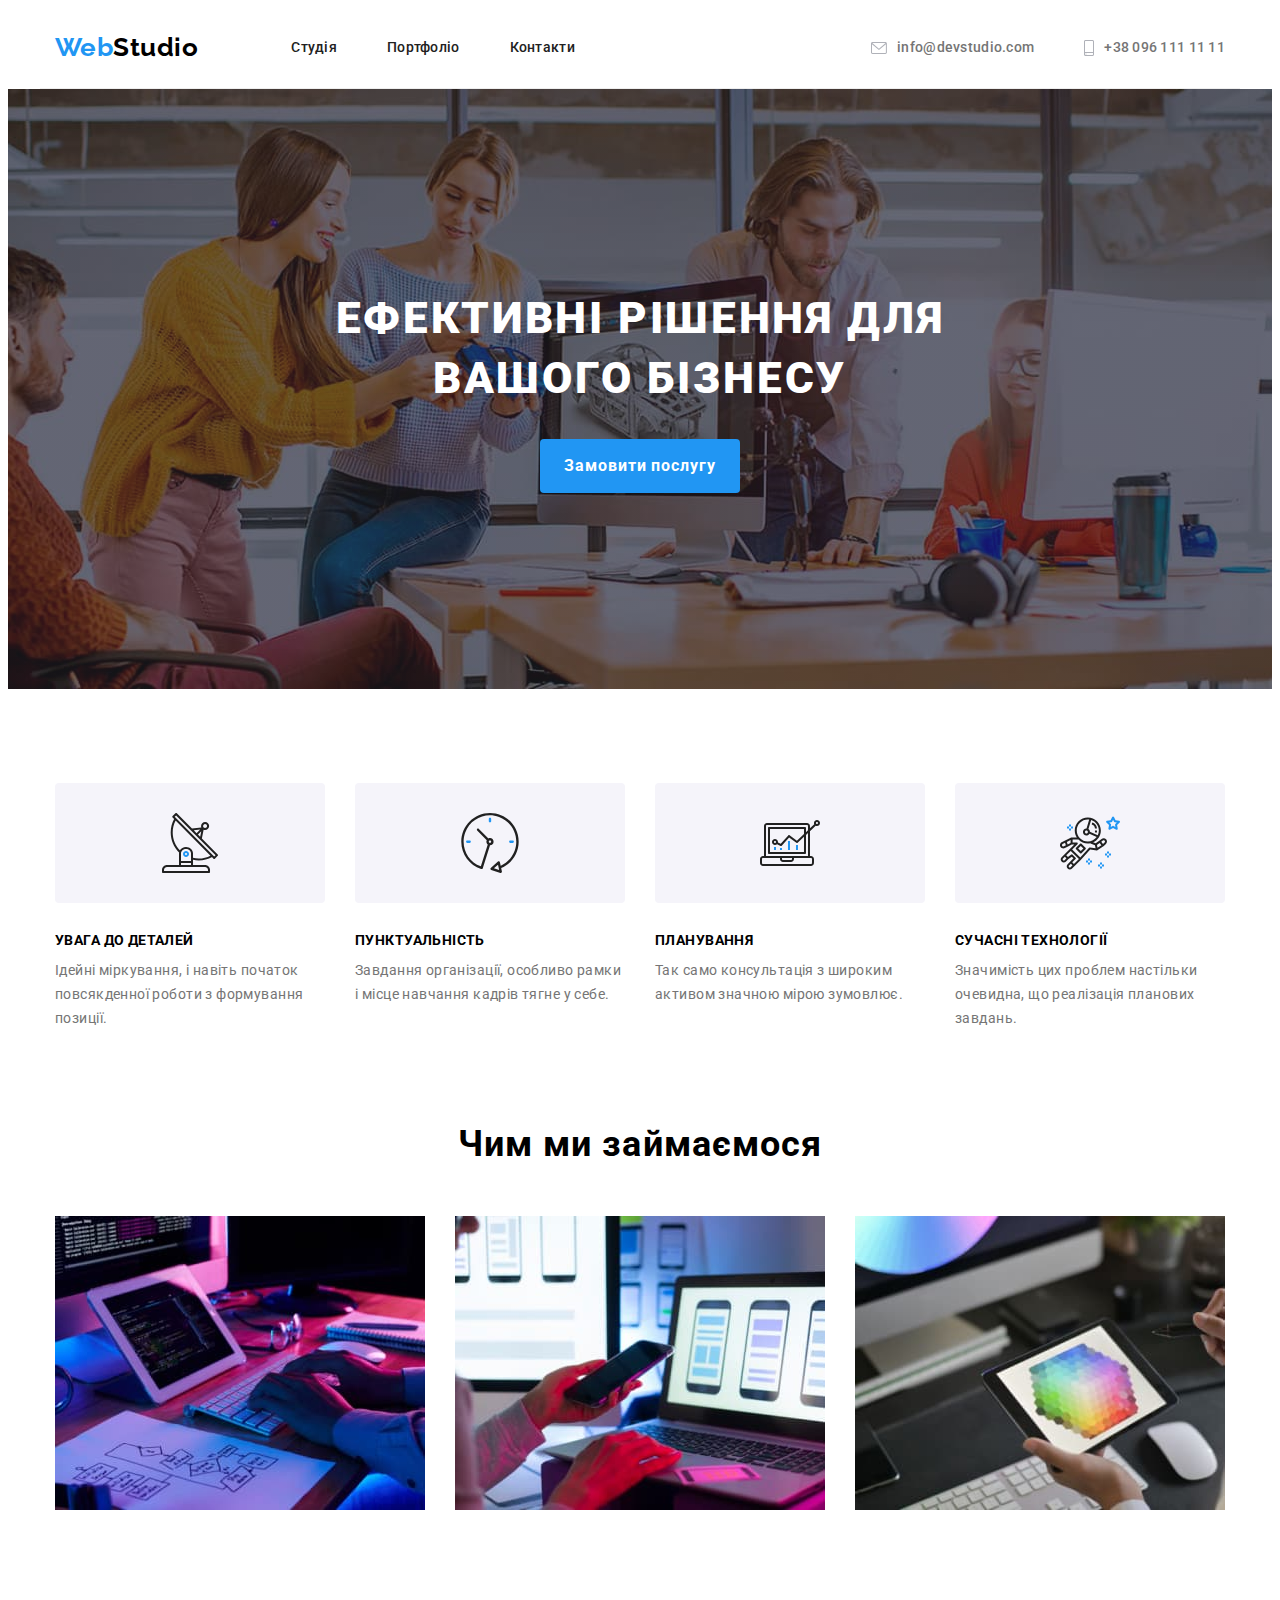
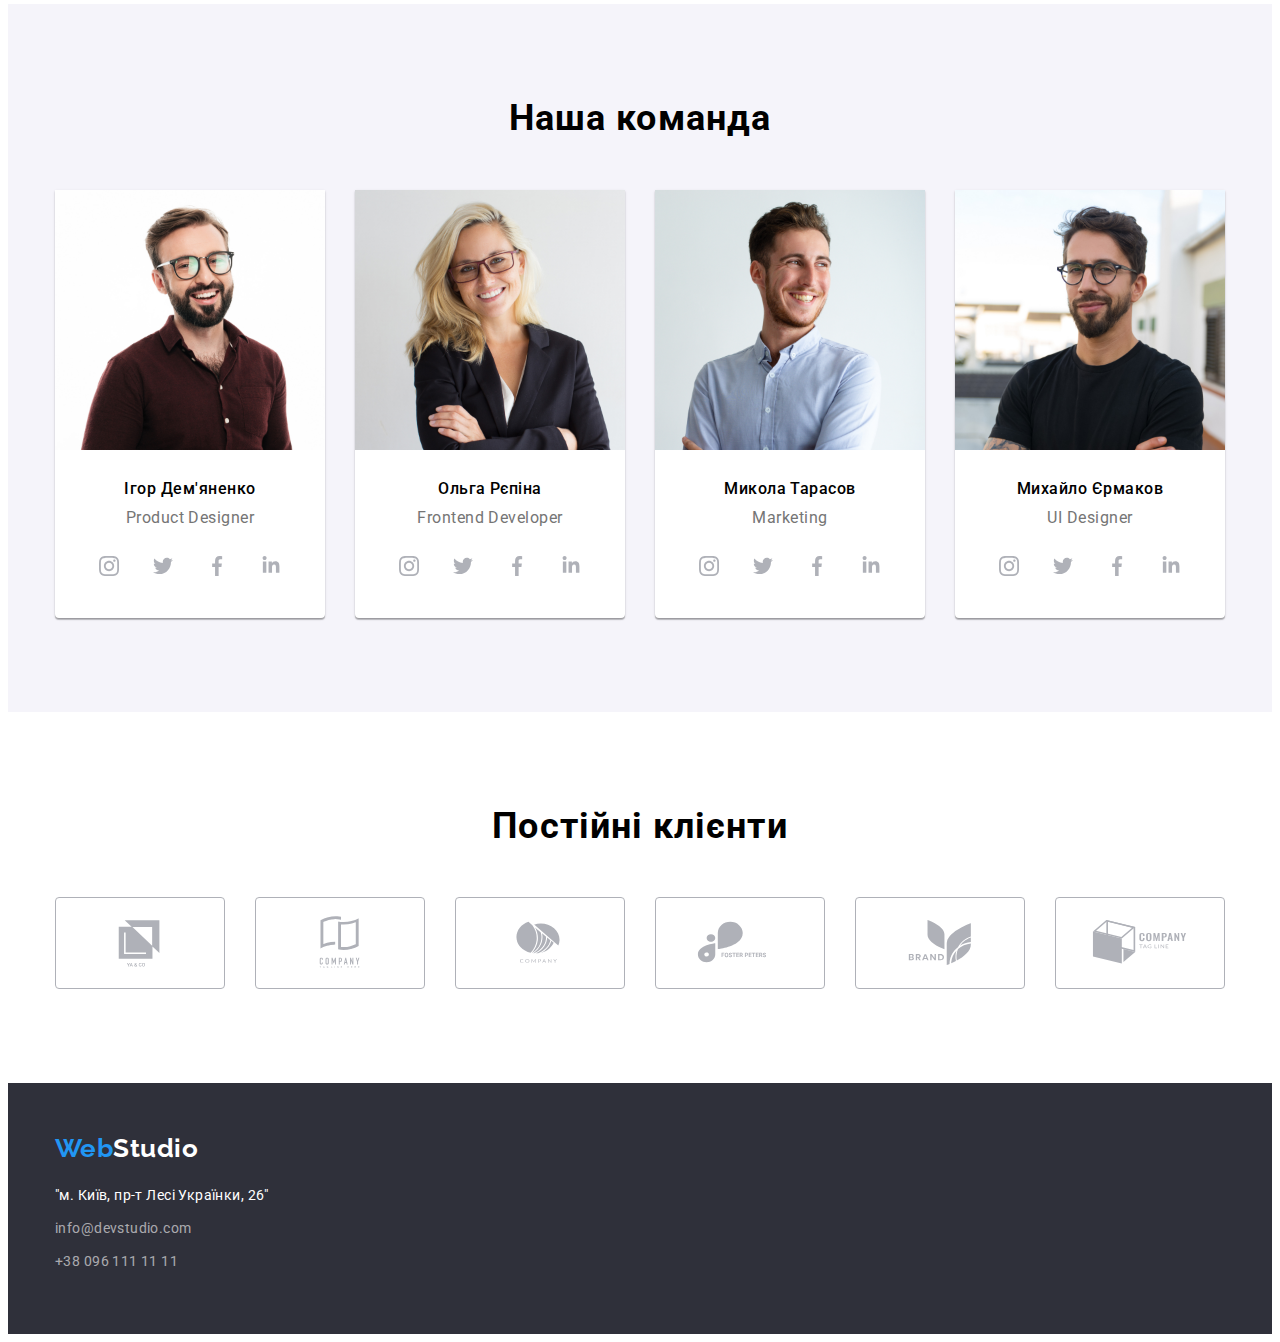
==== commit e686bd78: "update" ====
--- a/index.html
+++ b/index.html
@@ -23,8 +23,28 @@
 
             </ul>
             <ul class="auth-nav list">
-                <li class="item"><a href="mailto:info@devstudio.com"class="link">info@devstudio.com</a></li>
-                <li class="item"><a href="tel:+380961111111" class="link"></a><span class="link">+38 096 111 11 11</span></li>
+                <li class="item">
+                    <a href="mailto:info@devstudio.com"class="link">
+                    <svg
+                    class="mail-icons"
+                    width="20px"
+                    hight="20px">
+                        <use href="./images/icons.svg#icon-mail"></use>
+                    </svg>
+                    info@devstudio.com
+                    </a>
+                </li>
+                <li class="item">
+                    <a href="tel:+380961111111" class="link">
+                        <svg
+                        class="smartphone-icons"
+                        width="20px"
+                        hight="20px">
+                            <use href="./images/icons.svg#icon-smartphone"></use>
+                        </svg>   
+                        +38 096 111 11 11    
+                </a>
+                </li>
             </ul>
             </nav>
         
--- a/styles.css
+++ b/styles.css
@@ -112,6 +112,7 @@
 .auth-nav{
     display: flex;
     margin-left: auto;
+    
 } 
 .auth-nav .item +.item{
     margin-left: 50px;
@@ -127,9 +128,39 @@
 
 }
 .auth-nav .link:hover,
-.auth-nav .link:focus {
+.auth-nav .link:focus,
+.auth-nav .link:hover svg,
+.auth-nav .link:focus svg {
     color: var(--primary-acent-color);
-}
+    fill: var(--primary-acent-color);
+}
+
+
+/* SVG mail + tel */
+
+.mail-icons{
+    fill: #AFB1B8;
+    width: 16px;
+    height: 12px;
+    margin-right: 10px;
+    
+}
+
+.smartphone-icons{
+    fill: #AFB1B8;
+    width: 10px;
+    height: 16px;
+    margin-right: 10px;
+    
+}
+
+
+.link{
+    display: flex; 
+    justify-content: center;
+    align-items: center;
+}
+
 /* Hero */
 .hero{
     max-width: 1600px;
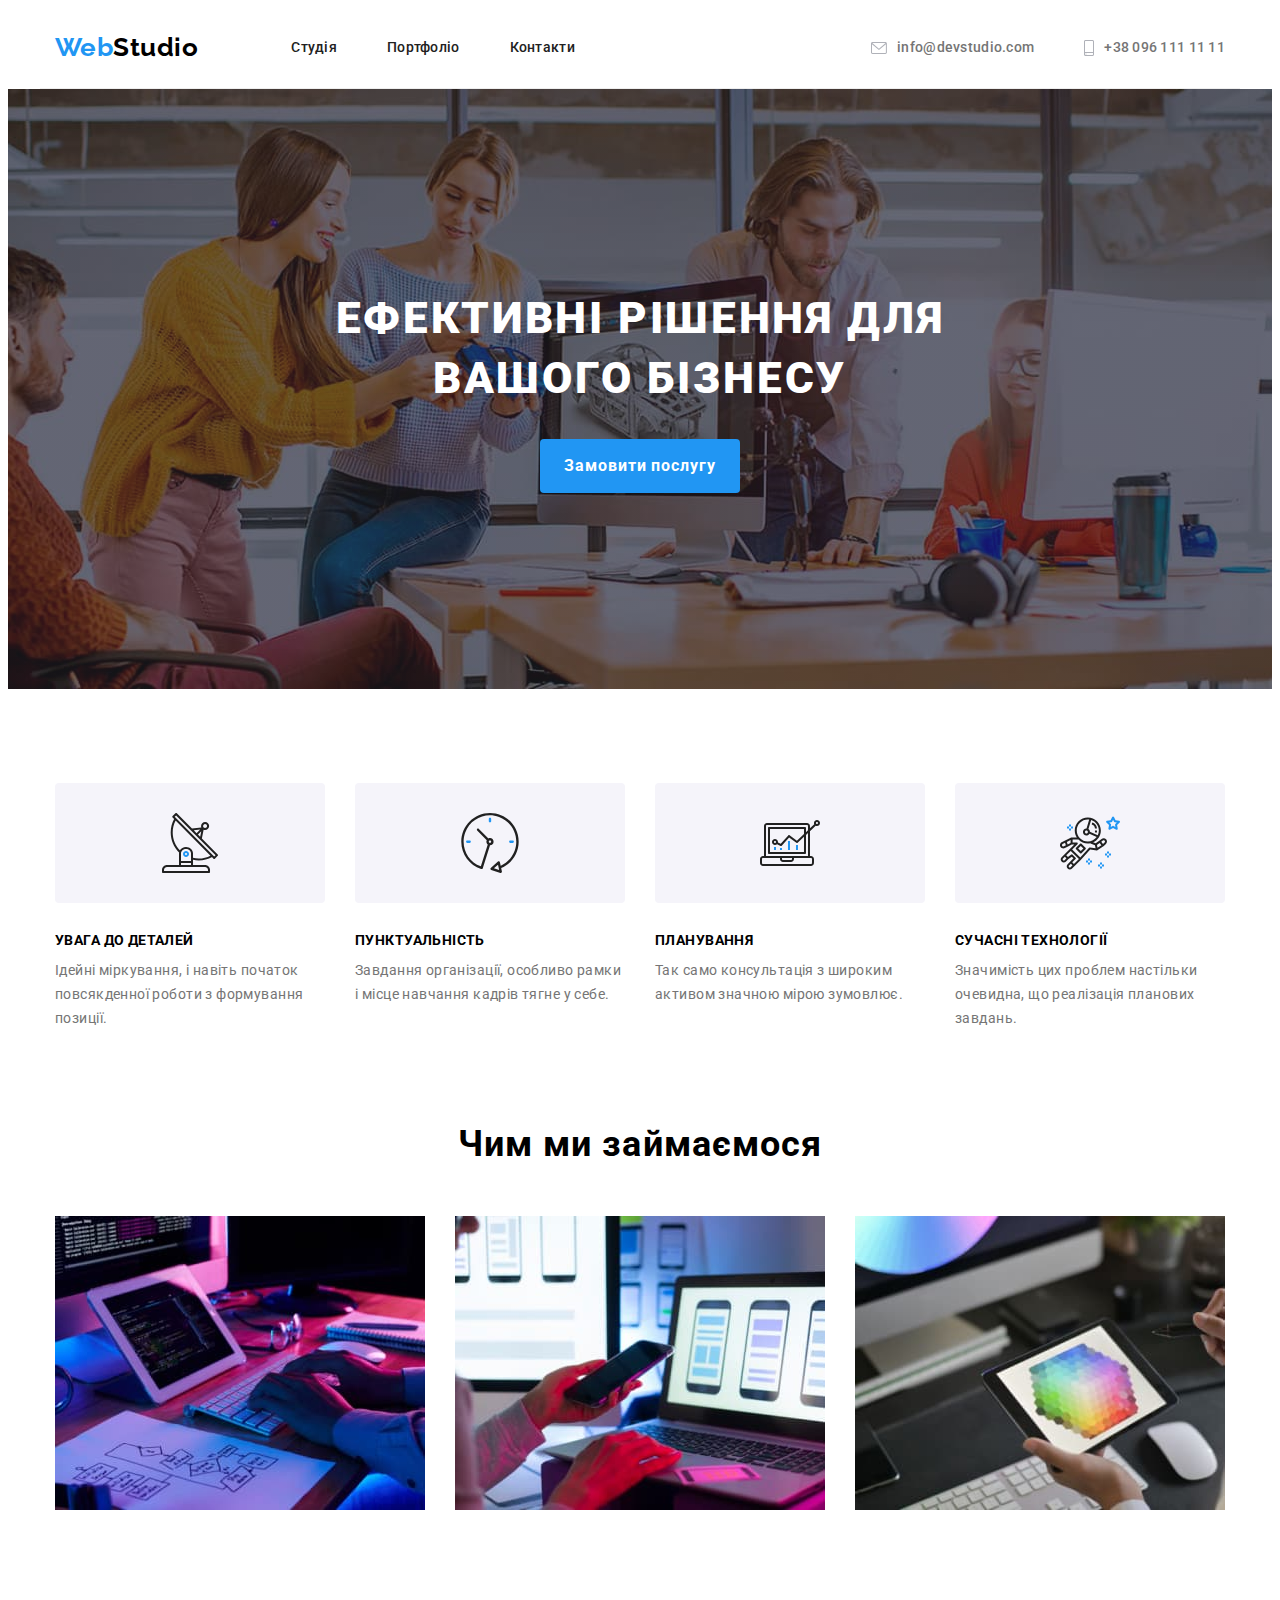
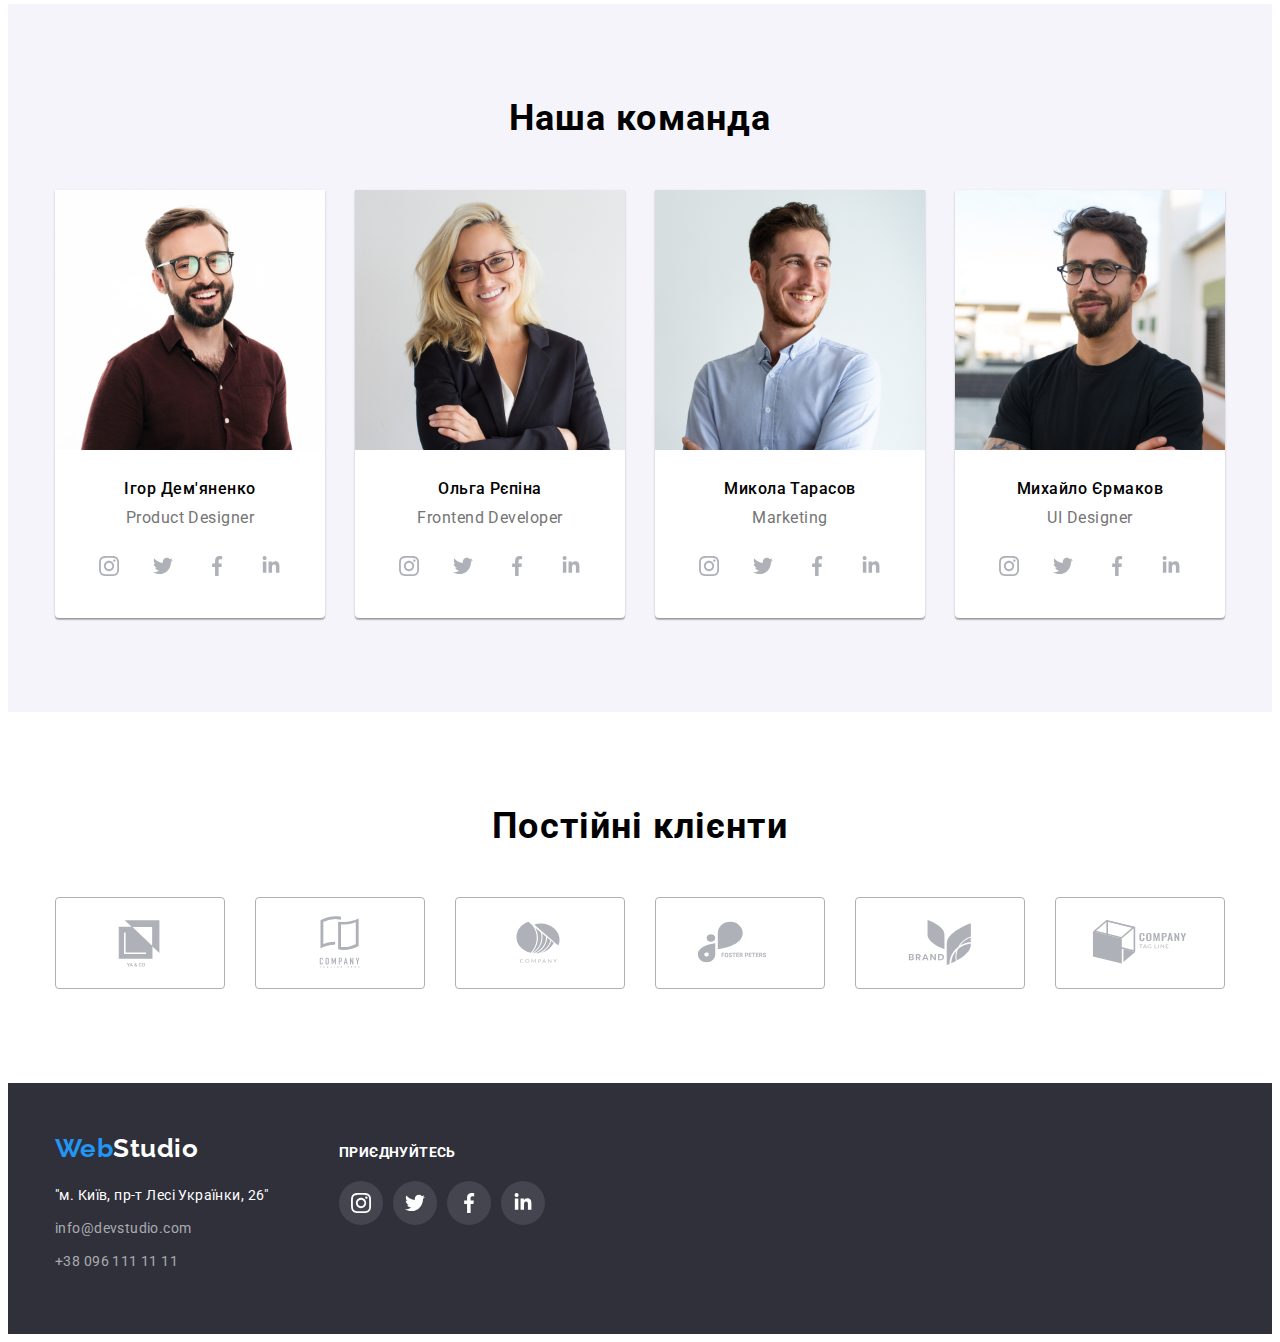
==== commit 8c8e9957: "update" ====
--- a/index.html
+++ b/index.html
@@ -388,8 +388,10 @@
     </main>
     <!-- Footer -->
 <footer class="page-footer">
-    <div class="container">
-    <a href="./index.html" class="logo"><span class="logo-blue">Web</span><span class="logo-wight">Studio</span></a>
+    <div class="container footer-container">
+
+    <div>
+        <a href="./index.html" class="logo"><span class="logo-blue">Web</span><span class="logo-wight">Studio</span></a>
     <address>
     <ul class="footer-nav list">
         <li class="item"><a href="м.Київ,пр-тЛесіУкраїнки,26" class="link-address">"м. Київ, пр-т Лесі Українки, 26"</a></li>
@@ -398,6 +400,51 @@
     </ul>
     </address>
     </div>
+    
+    <div class="social-links-footer">
+        <B class="footer-logo">приєднуйтесь</B>
+        <ul class="social-links list">
+            <li class="social-links-items">
+                <a href="" class="social-links-cirl">
+                    <svg
+                    class="social-links-icons"
+                    width="20px"
+                    hight="20px">
+                        <use href="./images/icons.svg#icon-instagram"></use>
+                    </svg>
+                </a>
+            </li>
+            <li class="social-links-items">
+                <a href="" class="social-links-cirl">
+                    <svg
+                    class="social-links-icons"
+                    width="20px">
+                        <use href="./images/icons.svg#icon-twitter"></use>
+                    </svg>
+                </a>
+            </li>
+            <li class="social-links-items">
+                <a href="" class="social-links-cirl">
+                    <svg
+                    class="social-links-icons"
+                    width="20px">
+                        <use href="./images/icons.svg#icon-facebook"></use>
+                    </svg>
+                </a>
+            </li>
+            <li class="social-links-items">
+                <a href="" class="social-links-cirl">
+                    <svg
+                    class="social-links-icons"
+                    width="20px">
+                        <use href="./images/icons.svg#icon-linkedin"></use>
+                    </svg>
+                </a>
+            </li>
+         </ul>
+    </div>
+
+    </div>
     </footer>
 </body>
 </html>
--- a/styles.css
+++ b/styles.css
@@ -363,7 +363,7 @@
 .clients-links:focus {
     fill: var(--primary-acent-color);
     border: 1px solid var(--primary-acent-color);
-    /* background-color: var(--primary-acent-color); */
+    
 }
 
 .clients-links:hover svg,
@@ -401,6 +401,44 @@
 .footer-nav .item +.item{
     margin-top: 9px;
 }
+
+.footer-logo{
+    color: var(--hero-titel-color);
+    font-weight: 700;
+    font-size: 14px;
+    line-height: 1.14;
+    letter-spacing: 0.03em;
+    text-transform: uppercase;
+    margin-bottom: 20px;
+    display: block;
+}
+
+.footer-container{
+    display: flex;
+    align-items: baseline;
+}
+
+.social-links-footer{
+    margin-left: 70px;
+}
+
+
+.social-links-footer .social-links-cirl {
+ background: rgba(255, 255, 255, 0.1);
+
+}
+
+.social-links-footer .social-links-icons
+{
+   fill: var(--hero-titel-color);   
+}
+
+.social-links-footer .social-links-cirl:hover,
+.social-links-footer .social-links-cirl:focus {
+    background: var(--primary-acent-color);
+    
+   }
+
 /* Portfolio */
 
 /* Filter portfolio */
